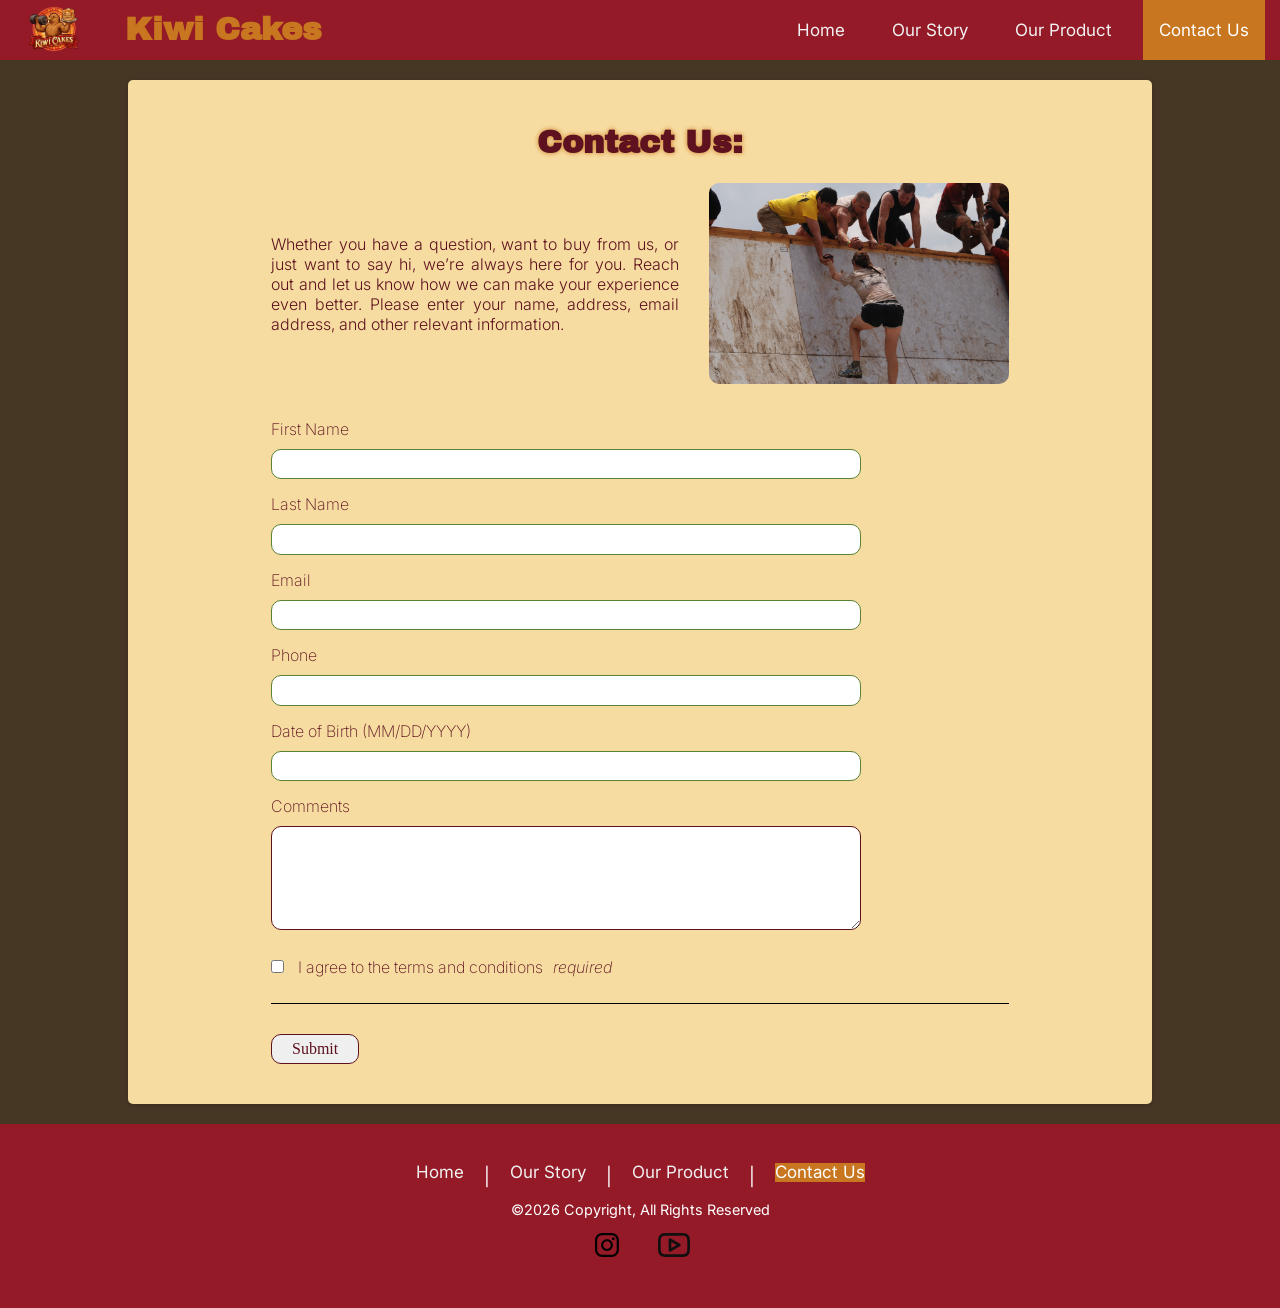
==== contact.html @ b353556b "decreasing space between h1 and logo in mobile phone view, and starting to decrease hover padding to" ====
<!DOCTYPE html> <!-- Declares the document type and verison of HTML (HTML5) -->
<html lang="en">
<head>
    <meta charset="UTF-8">
    <meta name="viewport" content="width=device-width, initial-scale=1">
	<meta name="description" content="High-protein, affordable snack cakes for gymgoers in New Zealand. KIWI CAKES fuels strength, recovery, and performance naturally.">
    <link rel="stylesheet" href="https://cdnjs.cloudflare.com/ajax/libs/font-awesome/4.7.0/css/font-awesome.min.css">
	<link rel="stylesheet" href="style.css">
    <link rel="stylesheet" href="normalize.css">
    <script src="responsive_nav.js"></script>
	<script src="form_handler.js"></script>
    <title>Kiwi Cakes | High-Protein Snacks NZ</title>
</head>
<div class="topnav" id="myTopnav">
    <a href="index.html"><img src="images/new_kiwicake_logo.png" alt="Kiwi Cake Home"></a>
    <h1 class="nav_bar_title">Kiwi Cakes</h1>
    <div class="nav-links">
        <a href="index.html">Home</a>
        <a href="our_story.html">Our Story</a>
        <a href="product_page.html">Our Product</a>
        <a href="contact.html" class="active">Contact Us</a>
    </div>
    <a class="icon" href="javascript:void(0);" onclick="myFunction()">
        <i class="fa fa-bars"></i>
    </a>
</div>
<body>
    <div class="main_content">
        <div class="contact_container">
            <form onsubmit="submitContactForm(event)">
                <h1>Contact Us:</h1>
                    <div class="contact_intro">
                        <div class="contact_text">
                            <p>Whether you have a question, want to buy from us, or just want to say hi, we’re always here for you. Reach out and let us know how we can make your experience even better. Please enter your name, address, email address, and other relevant information.</p>
                        </div>
                    <div class="contact_image">
                        <img src="images/helping_others.jpg" alt="contact image">
                    </div>
                </div>
                <!-- Wraps all input fields and enable data submission -->
                <div>
                    <label for="firstname">First Name</label><input id="firstname" name="firstname" required="" type="text" autocomplete="given-name"> <!-- Required tag prevents empty submissions -->
                </div>
                <div>
                    <label for="lastname">Last Name</label> <input id="lastname" name="lastname" required="" type="text" autocomplete="family-name"> <!-- Required tag prevents empty submissions -->
                </div>
                <div>
                    <label for="email">Email</label> <input id="email" name="email" required="" type="email" autocomplete="email"> <!-- Required tag prevents empty submissions -->
                </div>
                <div>
                    <label for="phone">Phone</label> <input id="phone" name="phone" required type="tel" autocomplete="tel" pattern="[0-9+\-\s()]{7,15}" title="Please enter a valid phone number"> <!-- Required tag prevents empty submissions -->
                </div>
                <div>
                    <label for="dob">Date of Birth (MM/DD/YYYY)</label> <input id="dob" name="dob" required="" type="text" autocomplete="bday"> <!-- Required tag prevents empty submissions -->
                </div>
                <div>
                    <label for="message">Comments</label> 
                    <textarea id="message" name="message" rows="5"></textarea> <!-- Rows controls height -->
                </div>
                <div>
                    <input id="agree" name="agree" required="" type="checkbox"> <!-- Required tag prevents empty submissions -->
                    <label for="agree">I agree to the terms and conditions</label>
                </div>
                <div>
                    <input type="submit" value="Submit"> 
                </div>
            </form>
        </div>
    </div>
</body>
<footer>
    <a href="index.html">Home</a> |
    <a href="our_story.html">Our Story</a> |
    <a href="product_page.html">Our Product</a> |
    <a href="contact.html" class="active">Contact Us</a>
    <small>©2026 Copyright, All Rights Reserved</small>
    <a href="https://www.instagram.com/kiwi.cakes.obhs/" target="_blank">
        <img src="/images/instagram_logo.svg" alt="instragram logo">
    </a>
    <a href="https://www.youtube.com/channel/UCoPKYkIYiv6hY9eaYTZz3-Q" target="_blank">
        <img src="/images/youtube_logo.svg" alt="youtube logo">
    </a>
</footer>
</html>
---- style.css ----
@import url('https://fonts.googleapis.com/css2?family=Archivo+Black&family=Inter:ital,opsz,wght@0,14..32,100..900;1,14..32,100..900&display=swap');
iframe{
  display: block;
  margin: 20px auto;
}
.contact_intro {
  display: flex;
  justify-content: space-between;
  align-items: center;
  gap: 30px;
  margin-bottom: 20px;
}
.contact_text {
  flex: 1; /* Allows this element to grow and take up remaining space */
}
.contact_image {
  flex: 0 0 300px;
  display: flex;
  justify-content: flex-end;
}
.contact_image img {
  width: 100%;
  max-width: 300px;
  height: auto;
  border-radius: 10px;
}
.pop_up_image { /*Modal for Gallery*/
	position: fixed; /*The styling for the image container that pops up when clicked*/
	top: 0; /*Makes the image stay in the same place even when scrolling*/
	left: 0; /*Positions the container at the center, using the top left cornor*/
	background: rgba(0, 0, 0, 0.9); /*Makes the rest of the page dark*/
	height: 100%; /*Makes the container take up the whole height and width*/
	width: 100%;
	z-index: 100; /*Puts it in front of the other elemts*/
	display: none; /*Doesn't show until the image is clicked on*/
}
.pop_up_image span { /*Used to creat the close button X*/
	position: absolute; /*Makes it possible to position using top and right*/
	top: 0; /*Puts it near the top right corner, 10px from the right*/
	right: 10px;
	font-size: 40px;
	font-weight: bolder; /*Makes it bold for easier visibility*/
	color: #FFFFFF;
	cursor: pointer; /*Makes the cursor a pointer to tell the user it can be clicked on*/
	z-index: 100; /*Puts it in front of the rest of the page*/
}
.pop_up_image img {
	position: absolute; /*Makes it so the image can be controlled using top and left*/
	top: 50%; /*Puts it top left corner at the center*/
	left: 50%;
	transform: translate(-50%, -50%); /*moves it so the middle point is at the center*/
	border: 5px solid #fff;
	border-radius: 5px;
	width: 750px;
	object-fit: cover; /*Makes the aspect ratio stay the same in all device sizes*/
}
.card img{
  width: 50%;
  height: auto;
}
.card img:hover{ /*this will change the opacity of my card images*/
  opacity: 50%;
}
* {
  box-sizing: border-box;
}
.column { /* Float four columns side by side */
  float: left;
  width: 25%;
  padding: 0 10px;
}
.row {margin: 0 -5px;} /* Remove extra left and right margins, due to padding in columns */
.row:after { /* Clear floats after the columns */
  content: "";
  display: table;
  clear: both;
}
.card { /* Style the counter cards */
  box-shadow: 0 4px 8px 0 rgba(0, 0, 0, 0.2); /* this adds the "card" effect */
  padding: 16px;
  text-align: center;
  background-color: #f1f1f1;
}
a{
  text-decoration: none;
  position: relative;
  overflow: hidden;
  z-index: 1;
}
a::before{
  content: "";
  position: absolute;
  width: 100%;
  height: 100%;
  border-radius: 10px;
  background-color: rgba(166,166,166,0.6);
  top: 0;
  left: 0;
  z-index: -1;
  opacity: 0;
  transform: scale(0);
  transition: opacity 1.4s, transform 1.4s;
}
a:hover::before {
  opacity: 1;
  transform: scale(1);
  animation: pulseAnimation59 1s infinite;
}

@keyframes pulseAnimation59 {
  0% {
    transform: scale(1);
    opacity: 1;
  }
  50% {
    transform: scale(1.1);
    opacity: 0.6;
  }
  100% {
    transform: scale(1);
    opacity: 1;
  }
}
input,textarea{
  border-radius: 10px;
}
form input, form textarea {
	padding: 5px 12px;
	outline: none;
	width: 80%;
}
form input[type="submit"] {
	padding: 5px 20px;
	margin: 20px 0;
}
form input, form textarea, form input[type="submit"]{
	border: 1px solid;
}
form div, form input[type="checkbox"] { /*Styling the checkbox*/
	position: relative;
}
form input[type="submit"], form input[type="checkbox"]{
	width: auto;
}
form input[type="checkbox"]+label { /*Select all label elements that are placed immediately after an input checkbox within a form.*/
	display: inline;
	font-style: normal;
}
input:required { /*Create a rule that targets the input fields that have a required attribute.*/
	border: 1px solid #598234;
}
.input:required+label { /*Targets the label element that appears straight after an input field that has a required attribute in the HTML.*/
	color: #598234;
}
input:required+label::after { /*Create a pseudo element (*) after each of the required label*/
	content: 'required';
	font-style: italic;
	font: .8em
}
form input[type="checkbox"]+label, input:required+label::after{
	padding-left: 10px;
}
form>div:last-of-type { /*This means all "div" elements are selected where the parent element is "form."*/
	margin-top: 20px;
	border-top: 1px solid;
	padding-top: 10px;
}
form div {
	margin: 0 0 15px 0;
}
form {
	width: 75%;
	margin: 25px auto 0 auto;
}
form input[type="submit"]{
  cursor: pointer;
}
input[type="checkbox"] {
  margin-top: 15px;   /* space above checkbox */
  margin-bottom: 10px;
}
input[type="checkbox"], input[type="checkbox"] + label {
  display: inline;
}
label, input, textarea {
  display: block;
  margin-bottom: 10px;
  margin-top: 10px;
  font: 200 16px Inter;
  color: #5E121F;
}
.nav-links{
  float: right;
}
small{
    display: block;
    margin-top: 15px;
}
footer{
  min-height: 100px;
  background-color: #941a27;
  font-size: 18px;
  padding: 3%;
  color: white;
  font-family: "Inter", sans-serif; /* This is imported from Google Fonts */
  text-align: center;
}
footer img {
  width: 32px;
  height: 32px;
  margin-top: 10px;
}
footer .left_anchor{ /* Furthest left anchor has 10% margin left to line up with main content */
  margin-left: 8%;
}
footer .right{ /* Furthest right anchor has 10% margin left to line up */
  margin-right: 8%;
}
footer a{
  color: #f2f2f2;
  display: inline-block;
  text-decoration: none;
  text-align: center;
  text-decoration: none;
  font-size: 17px;
  font-family: "Inter", sans-serif;
  margin: 0 15px; /* adds space left & right of each link */
}
footer p{
  font-size: 18px;
  margin-left: 8%;
}
footer a:hover {
  background-color: #ddd;
  color: black;
}
footer a.active {
  background-color: #C87620;
  color: white;
}
footer a.active:hover{
  background-color: #ddd;
  color: black;
}
.topnav {
  position: relative;
  overflow: hidden;
  background-color: #941a27;
}
.topnav h1{
  margin: 0;
  line-height: 60px;
  font-size: 32px;
  display: inline-block;
  color: #C87620;
  margin-left: -10px;
  transition: all 0.3s ease;
}
.topnav a {
  float: left;
  display: block;
  height: 60px;
  line-height: 60px;
  color: #f2f2f2;
  text-align: center;
  padding: 0 16px;
  text-decoration: none;
  font-size: 17px;
  font-family: "Inter", sans-serif;
  margin-right: 15px;
}
.topnav a:hover {
  background-color: #ddd;
  color: black;
}
.topnav a.active {
  background-color: #C87620;
  color: white;
}
.topnav a.active:hover{
  background-color: #ddd;
  color: black;
}
.topnav .icon {
  display: none;
}
body{
  margin: 0;
  background-color: #453724;
}
.topnav img{/*styling for the logo on the left of navbar*/
    float: left;
    height: 60px;
    width: auto;
    padding: 1px 0px;
    margin-left: 10%;
    margin-right: 30px;
}
.main_content{
    width: 80%;
    text-align: justify;
    box-sizing: border-box;
    overflow: hidden;
    margin: 20px auto;
    padding: 20px;
    background-color: #F7DCA1;
    box-shadow: rgba(0, 0, 0, 0.16) 0px 1px 4px;
    border-radius: 5px;
    transition: all 0.3s ease;
}
.nav_bar_title{
  margin-top: 30px;
  text-shadow: none;
  float: left;
}
h1{
    font-family: Archivo Black;
    color: #5E121F;
    text-shadow: 0 0 5px #C87620;
    text-align: center;
    margin-bottom: 40px;
    margin-top: 40px;
}
p,li{
    font: 300 16px Inter;
    color: #5E121F;
}
.parallax {
  background-image: url("images/lifting_weight.jpg"); /* The image used */
  min-height: 500px; /* Set a specific height */
  background-attachment: fixed; /* Create the parallax scrolling effect */
  background-position: center;
  background-repeat: no-repeat;
  background-size: cover;
  transition: all 0.3s ease;
}
.parallax:hover{
  box-shadow: 0 8px 12px 0 rgba(0, 0, 0, 0.2); /*responsive hover effect when hovering over the image*/
}
@media screen and (max-width:900px){
  .topnav > a:first-child:hover {
    width: 25%;
  }
  .topnav.responsive h1:first-of-type{
    margin-bottom: -60px;
  }
  .topnav.responsive .nav_bar_title{
    margin-left: 30px;
  }
  .contact_intro {
    margin-top: 25px;
    flex-direction: column; /* stack items */
    margin-bottom: -15px;
  }
  .contact_image {
    order: -1; /* moves image ABOVE text */
    width: 100%;
    justify-content: center;
    margin-bottom: -15px;
  }
  .contact_image img {
    width: 100%;
    max-width: 100%;
    height: auto;
  }
  .pop_up_image img{
    width: 80%;
  }
  .card img{
    width: 100%;
  }
  .column {
    width: 100%;
    display: block;
    margin-bottom: 20px;
  }
  .nav-links{
    display: none;
  }
  .topnav{
    position: relative;
  }
  .topnav.responsive .nav-links {
    display: block;
    width: 100%;
    margin-top: 70px; /* 👈 pushes menu BELOW navbar */
  }
  .topnav.responsive .nav-links a, .topnav.responsive .nav-links{
    display: block;
  }
  .topnav a:not(:first-child) {display: none;} /* When the screen is less than 768 pixels wide, hide all links, except for the first one ("Home"). Show the link that contains should open and close the topnav (.icon) */
  .topnav a.icon {
    display: block;
    position: absolute;
    top: -10px;
    right: 0px;
    float: none;
    margin-right: 0;
    padding: 12px 14px;
  }
  .topnav.responsive {position: relative;} /* The "responsive" class is added to the topnav with JavaScript when the user clicks on the icon. This class makes the topnav look good on small screens (display the links vertically instead of horizontally) */
  .topnav.responsive a.icon {
    position: absolute;
    right: 0px;
    top: -10px;
  }
  .topnav.responsive a {
    float: none;
    display: block;
    text-align: left;
  }
  .topnav img{
    margin-left: 2%;
  }
  .main_content{
      width: 95%;
      transition: all 0.3s ease;
  }
}
@media screen and (max-width: 400px){
  .topnav h1{
    font-size: 20px;
    line-height: 50px;
    margin-left: -40px;
    margin-top: 2.5px;
    transition: all 0.3s ease;
  }
}
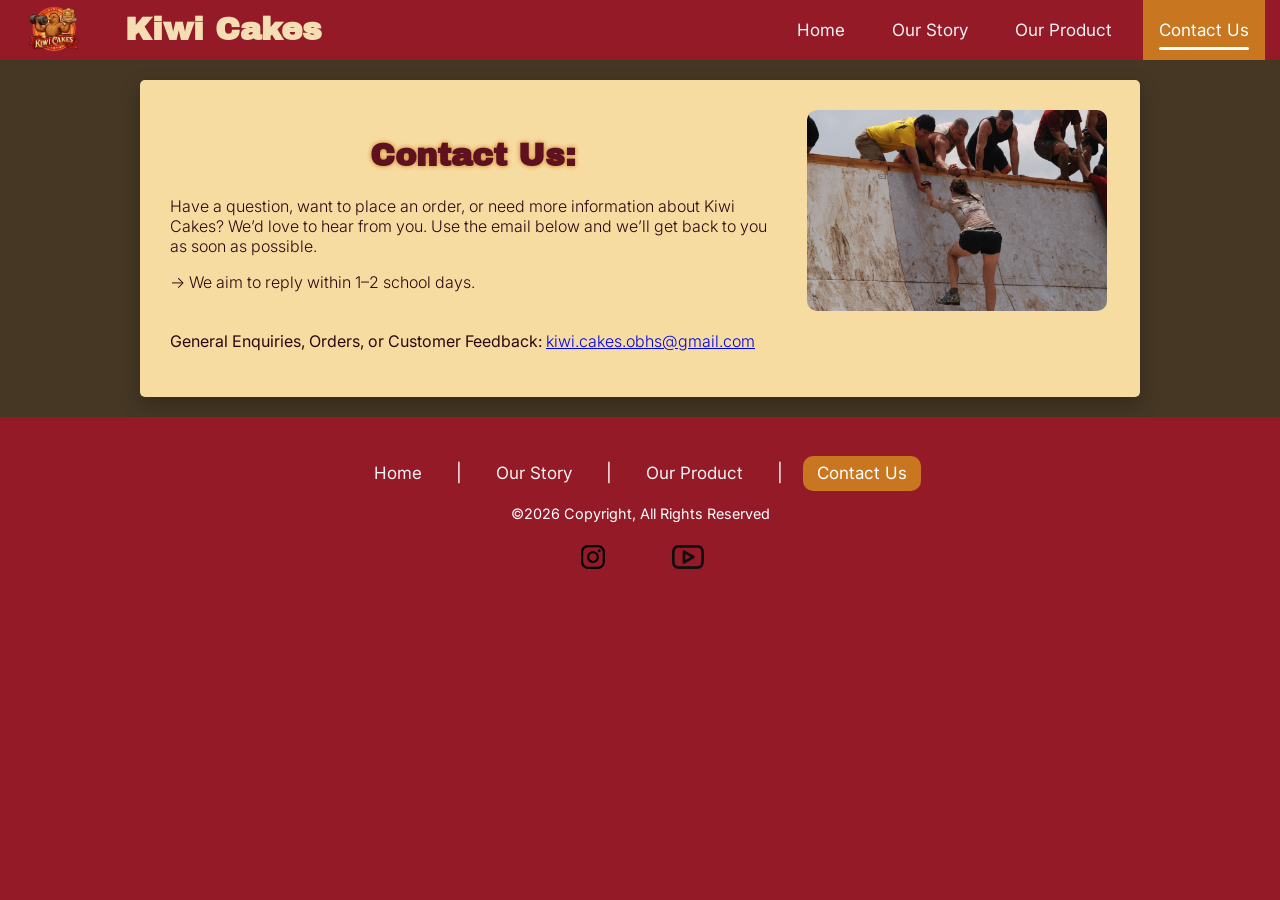
==== commit 65577daf: "addressing user feedback in implementing emails" ====
--- a/contact.html
+++ b/contact.html
@@ -27,44 +27,19 @@
 <body>
     <div class="main_content">
         <div class="contact_container">
-            <form onsubmit="submitContactForm(event)">
-                <h1>Contact Us:</h1>
-                    <div class="contact_intro">
-                        <div class="contact_text">
-                            <p>Whether you have a question, want to buy from us, or just want to say hi, we’re always here for you. Reach out and let us know how we can make your experience even better. Please enter your name, address, email address, and other relevant information.</p>
-                        </div>
-                    <div class="contact_image">
-                        <img src="images/helping_others.jpg" alt="contact image">
+                <div class="contact_intro">
+                    <div class="contact_text">
+                        <h1>Contact Us:</h1>
+                        <p>Have a question, want to place an order, or need more information about Kiwi Cakes? We’d love to hear from you. Use the email below and we’ll get back to you as soon as possible.</p>
+                        <p class="response_time">-> We aim to reply within 1–2 school days.</p>
                     </div>
+                <div class="contact_image">
+                    <img src="images/helping_others.jpg" alt="contact image">
                 </div>
-                <!-- Wraps all input fields and enable data submission -->
-                <div>
-                    <label for="firstname">First Name</label><input id="firstname" name="firstname" required="" type="text" autocomplete="given-name"> <!-- Required tag prevents empty submissions -->
-                </div>
-                <div>
-                    <label for="lastname">Last Name</label> <input id="lastname" name="lastname" required="" type="text" autocomplete="family-name"> <!-- Required tag prevents empty submissions -->
-                </div>
-                <div>
-                    <label for="email">Email</label> <input id="email" name="email" required="" type="email" autocomplete="email"> <!-- Required tag prevents empty submissions -->
-                </div>
-                <div>
-                    <label for="phone">Phone</label> <input id="phone" name="phone" required type="tel" autocomplete="tel" pattern="[0-9+\-\s()]{7,15}" title="Please enter a valid phone number"> <!-- Required tag prevents empty submissions -->
-                </div>
-                <div>
-                    <label for="dob">Date of Birth (MM/DD/YYYY)</label> <input id="dob" name="dob" required="" type="text" autocomplete="bday"> <!-- Required tag prevents empty submissions -->
-                </div>
-                <div>
-                    <label for="message">Comments</label> 
-                    <textarea id="message" name="message" rows="5"></textarea> <!-- Rows controls height -->
-                </div>
-                <div>
-                    <input id="agree" name="agree" required="" type="checkbox"> <!-- Required tag prevents empty submissions -->
-                    <label for="agree">I agree to the terms and conditions</label>
-                </div>
-                <div>
-                    <input type="submit" value="Submit"> 
-                </div>
-            </form>
+            </div>
+            <p><strong>General Enquiries, Orders, or Customer Feedback:</strong> 
+                <a href="mailto:kiwi.cakes.obhs@gmail.com">kiwi.cakes.obhs@gmail.com</a>
+            </p>
         </div>
     </div>
 </body>
--- a/style.css
+++ b/style.css
@@ -1,28 +1,39 @@
-@import url('https://fonts.googleapis.com/css2?family=Archivo+Black&family=Inter:ital,opsz,wght@0,14..32,100..900;1,14..32,100..900&display=swap');
+@import url('https://fonts.googleapis.com/css2?family=Archivo+Black&family=Inter:ital,opsz,wght@0,14..32,100..900;1,14..32,100..900&family=New+Rocker&display=swap');
+.float_right{
+  float: right;
+  margin: 0 20px 0 0px; /* spacing from text */
+  width: 270px; /* control size */
+}
+.float_right:hover{
+  box-shadow: 0 8px 12px 0 rgba(0, 0, 0, 0.2); /*responsive hover effect when hovering over the image*/
+}
 iframe{
   display: block;
   margin: 20px auto;
+  border-radius: 5px;
 }
 .contact_intro {
   display: flex;
-  justify-content: space-between;
   align-items: center;
   gap: 30px;
-  margin-bottom: 20px;
+}
+.contact_intro h1 {
+  flex: 1;
 }
 .contact_text {
-  flex: 1; /* Allows this element to grow and take up remaining space */
+  flex: 2;
 }
 .contact_image {
-  flex: 0 0 300px;
-  display: flex;
-  justify-content: flex-end;
-}
-.contact_image img {
+  flex: 1;
+}
+.contact_image img { /* Keeps image responsive while maintaining aspect ratio */
   width: 100%;
   max-width: 300px;
   height: auto;
   border-radius: 10px;
+}
+.contact_image img:hover{
+  box-shadow: 0 8px 12px 0 rgba(0, 0, 0, 0.2); /*responsive hover effect when hovering over the image*/
 }
 .pop_up_image { /*Modal for Gallery*/
 	position: fixed; /*The styling for the image container that pops up when clicked*/
@@ -52,7 +63,7 @@
 	border: 5px solid #fff;
 	border-radius: 5px;
 	width: 750px;
-	object-fit: cover; /*Makes the aspect ratio stay the same in all device sizes*/
+	object-fit: cover; /* Ensures images fill container without distortion (important for different screen sizes) */
 }
 .card img{
   width: 50%;
@@ -62,7 +73,7 @@
   opacity: 50%;
 }
 * {
-  box-sizing: border-box;
+  box-sizing: border-box; /* Ensures padding and borders are included in total width/height, prevents layout breaking on smaller screens */
 }
 .column { /* Float four columns side by side */
   float: left;
@@ -81,46 +92,6 @@
   text-align: center;
   background-color: #f1f1f1;
 }
-a{
-  text-decoration: none;
-  position: relative;
-  overflow: hidden;
-  z-index: 1;
-}
-a::before{
-  content: "";
-  position: absolute;
-  width: 100%;
-  height: 100%;
-  border-radius: 10px;
-  background-color: rgba(166,166,166,0.6);
-  top: 0;
-  left: 0;
-  z-index: -1;
-  opacity: 0;
-  transform: scale(0);
-  transition: opacity 1.4s, transform 1.4s;
-}
-a:hover::before {
-  opacity: 1;
-  transform: scale(1);
-  animation: pulseAnimation59 1s infinite;
-}
-
-@keyframes pulseAnimation59 {
-  0% {
-    transform: scale(1);
-    opacity: 1;
-  }
-  50% {
-    transform: scale(1.1);
-    opacity: 0.6;
-  }
-  100% {
-    transform: scale(1);
-    opacity: 1;
-  }
-}
 input,textarea{
   border-radius: 10px;
 }
@@ -147,7 +118,7 @@
 	font-style: normal;
 }
 input:required { /*Create a rule that targets the input fields that have a required attribute.*/
-	border: 1px solid #598234;
+	border: 1px solid #598234; /* Visually highlights required fields for better usability */
 }
 .input:required+label { /*Targets the label element that appears straight after an input field that has a required attribute in the HTML.*/
 	color: #598234;
@@ -197,13 +168,15 @@
     margin-top: 15px;
 }
 footer{
-  min-height: 100px;
   background-color: #941a27;
   font-size: 18px;
   padding: 3%;
   color: white;
   font-family: "Inter", sans-serif; /* This is imported from Google Fonts */
   text-align: center;
+  margin-top: auto;
+  margin-top: 0; /* Remove the auto margin */
+  flex-grow: 1; /* Tells the footer to stretch to the bottom of the screen */
 }
 footer img {
   width: 32px;
@@ -223,38 +196,63 @@
   text-align: center;
   text-decoration: none;
   font-size: 17px;
-  font-family: "Inter", sans-serif;
   margin: 0 15px; /* adds space left & right of each link */
+  padding: 8px 14px;
+  border-radius: 10px;
+  transition: background-color 0.3s ease, color 0.3s ease, transform 0.25s ease, box-shadow 0.25s ease;
 }
 footer p{
   font-size: 18px;
   margin-left: 8%;
 }
 footer a:hover {
-  background-color: #ddd;
-  color: black;
+  background-color: rgba(255,255,255,0.12);
+  color: #F7DCA1;
+  transform: translateY(-2px);
+  box-shadow: 0 4px 10px rgba(0,0,0,0.2);
 }
 footer a.active {
   background-color: #C87620;
   color: white;
 }
 footer a.active:hover{
-  background-color: #ddd;
-  color: black;
+  background-color: #d88935;
+  color: white;
 }
 .topnav {
   position: relative;
-  overflow: hidden;
+  overflow: hidden; /* Prevents child elements from spilling outside navbar */
   background-color: #941a27;
+  transition: box-shadow 0.35s ease, background-color 0.35s ease;
+}
+.topnav:hover{
+  box-shadow: 0 6px 18px rgba(0, 0, 0, 0.25);
 }
 .topnav h1{
   margin: 0;
   line-height: 60px;
   font-size: 32px;
   display: inline-block;
-  color: #C87620;
+  color: wheat;
   margin-left: -10px;
-  transition: all 0.3s ease;
+  transition: transform 0.3s ease, text-shadow 0.3s ease, color 0.3s ease;
+}
+.topnav:hover h1{
+  transform: translateY(-1px);
+  text-shadow: 0 0 10px rgba(200, 118, 32, 0.5);
+}
+.topnav img{/*styling for the logo on the left of navbar*/
+    float: left;
+    height: 60px;
+    width: auto;
+    padding: 1px 0px;
+    margin-left: 10%;
+    margin-right: 30px;
+    transition: transform 0.3s ease, filter 0.3s ease;
+}
+.topnav img:hover{
+  transform: scale(1.05);
+  filter: brightness(1.08);
 }
 .topnav a {
   float: left;
@@ -266,47 +264,97 @@
   padding: 0 16px;
   text-decoration: none;
   font-size: 17px;
-  font-family: "Inter", sans-serif;
   margin-right: 15px;
+  font-family: "Inter", sans-serif; /* This is imported from Google Fonts */
+  position: relative;
+  overflow: hidden;
+  transition: color 0.3s ease, transform 0.25s ease, background-color 0.3s ease;
+}
+.topnav a::after {
+  content: "";
+  position: absolute;
+  left: 16px;
+  right: 16px;
+  bottom: 10px;
+  height: 3px;
+  background-color: #F7DCA1;
+  transform: scaleX(0); /* Hidden underline effect that animates on hover */
+  transform-origin: center;
+  transition: transform 0.3s ease;
+  border-radius: 999px;
 }
 .topnav a:hover {
-  background-color: #ddd;
-  color: black;
+  color: #F7DCA1;
+  background-color: rgba(255, 255, 255, 0.08);
+  transform: translateY(-2px);
+}
+.topnav a:hover::after {
+  transform: scaleX(1); /* Smooth hover animation improves user experience and visual feedback */
 }
 .topnav a.active {
   background-color: #C87620;
   color: white;
 }
+.topnav a.active::after {
+  background-color: white;
+  transform: scaleX(1);
+}
 .topnav a.active:hover{
-  background-color: #ddd;
-  color: black;
+  background-color: #d88935;
+  color: white;
 }
 .topnav .icon {
+  display: none; /* Hidden by default, only shown in mobile view via media query */
+}
+.topnav a.icon {
+  border-radius: 10px;
+  transition: transform 0.25s ease, background-color 0.3s ease, box-shadow 0.3s ease;
+}
+.topnav a.icon:hover {
+  background-color: rgba(255, 255, 255, 0.12);
+  transform: scale(1.08);
+  box-shadow: 0 0 0 4px rgba(255,255,255,0.08);
+  animation: pulseHamburger 1.2s infinite;
+}
+.topnav a.icon::after {
   display: none;
 }
+@keyframes pulseHamburger {
+  0% {
+    transform: scale(1);
+  }
+  50% {
+    transform: scale(1.1);
+  }
+  100% {
+    transform: scale(1);
+  }
+}
+html, body {
+  margin: 0;
+  padding: 0;
+}
 body{
-  margin: 0;
   background-color: #453724;
-}
-.topnav img{/*styling for the logo on the left of navbar*/
-    float: left;
-    height: 60px;
-    width: auto;
-    padding: 1px 0px;
-    margin-left: 10%;
-    margin-right: 30px;
+  display: flex;
+  flex-direction: column;
+  min-height: 100vh;
 }
 .main_content{
     width: 80%;
-    text-align: justify;
+    max-width: 1000px;
+    text-align: left;
     box-sizing: border-box;
     overflow: hidden;
     margin: 20px auto;
-    padding: 20px;
+    padding: 30px;
     background-color: #F7DCA1;
-    box-shadow: rgba(0, 0, 0, 0.16) 0px 1px 4px;
+    box-shadow: 0 8px 20px rgba(0, 0, 0, 0.25);
     border-radius: 5px;
     transition: all 0.3s ease;
+}
+.main_content:hover{
+  transform: translateY(-3px);
 }
 .nav_bar_title{
   margin-top: 30px;
@@ -323,10 +371,10 @@
 }
 p,li{
     font: 300 16px Inter;
-    color: #5E121F;
+    color: #2b0910;
 }
 .parallax {
-  background-image: url("images/lifting_weight.jpg"); /* The image used */
+  background-image: url("images/muscle_man.jpg"); /* The image used */
   min-height: 500px; /* Set a specific height */
   background-attachment: fixed; /* Create the parallax scrolling effect */
   background-position: center;
@@ -338,30 +386,51 @@
   box-shadow: 0 8px 12px 0 rgba(0, 0, 0, 0.2); /*responsive hover effect when hovering over the image*/
 }
 @media screen and (max-width:900px){
-  .topnav > a:first-child:hover {
-    width: 25%;
+  .topnav h1{
+    margin-left: 15px;
+    transition: all 0.3s ease;
+  }
+  .topnav > a:first-child {
+    display: inline-flex;
+    align-items: center;
+    height: auto;
+    line-height: normal;
+    padding: 0;
+    margin: 0;
+    width: fit-content;
   }
   .topnav.responsive h1:first-of-type{
     margin-bottom: -60px;
   }
   .topnav.responsive .nav_bar_title{
-    margin-left: 30px;
+    margin-left: 15px;
   }
   .contact_intro {
-    margin-top: 25px;
-    flex-direction: column; /* stack items */
-    margin-bottom: -15px;
+    display: flex;
+    flex-direction: column;
+    text-align: center;
+  }
+  .contact_text {
+    display: contents;
+  }
+  .contact_text h1 {
+    order: 1; /* heading first */
   }
   .contact_image {
-    order: -1; /* moves image ABOVE text */
+    order: 2; /* image second */
     width: 100%;
-    justify-content: center;
-    margin-bottom: -15px;
   }
   .contact_image img {
     width: 100%;
     max-width: 100%;
     height: auto;
+    transition: all 0.3s ease;
+  }
+  .contact_image img:hover{
+    box-shadow: 0 8px 12px 0 rgba(0, 0, 0, 0.2); /*responsive hover effect when hovering over the image*/
+  }
+  .contact_text p {
+    order: 3; /* paragraph last */
   }
   .pop_up_image img{
     width: 80%;
@@ -381,14 +450,14 @@
     position: relative;
   }
   .topnav.responsive .nav-links {
-    display: block;
+    display: block; /* JavaScript toggles this class to show/hide menu on small screens */
     width: 100%;
-    margin-top: 70px; /* 👈 pushes menu BELOW navbar */
+    margin-top: 70px; /* pushes menu BELOW navbar */
   }
   .topnav.responsive .nav-links a, .topnav.responsive .nav-links{
     display: block;
   }
-  .topnav a:not(:first-child) {display: none;} /* When the screen is less than 768 pixels wide, hide all links, except for the first one ("Home"). Show the link that contains should open and close the topnav (.icon) */
+  .topnav a:not(:first-child) {display: none;} /* Hides navigation links on small screens to reduce clutter */
   .topnav a.icon {
     display: block;
     position: absolute;
@@ -409,20 +478,24 @@
     display: block;
     text-align: left;
   }
-  .topnav img{
-    margin-left: 2%;
-  }
   .main_content{
       width: 95%;
       transition: all 0.3s ease;
+  }
+}
+@media screen and (max-width: 650px){
+  .float_right{
+    float: none; /* remove floating */     
+    width: 100%; /* full width */
+    margin: 10px 0 10px 0; /* spacing below image */
   }
 }
 @media screen and (max-width: 400px){
   .topnav h1{
     font-size: 20px;
     line-height: 50px;
-    margin-left: -40px;
-    margin-top: 2.5px;
+    margin-left: -10px;
+    margin-top: 3px;
     transition: all 0.3s ease;
   }
 } 
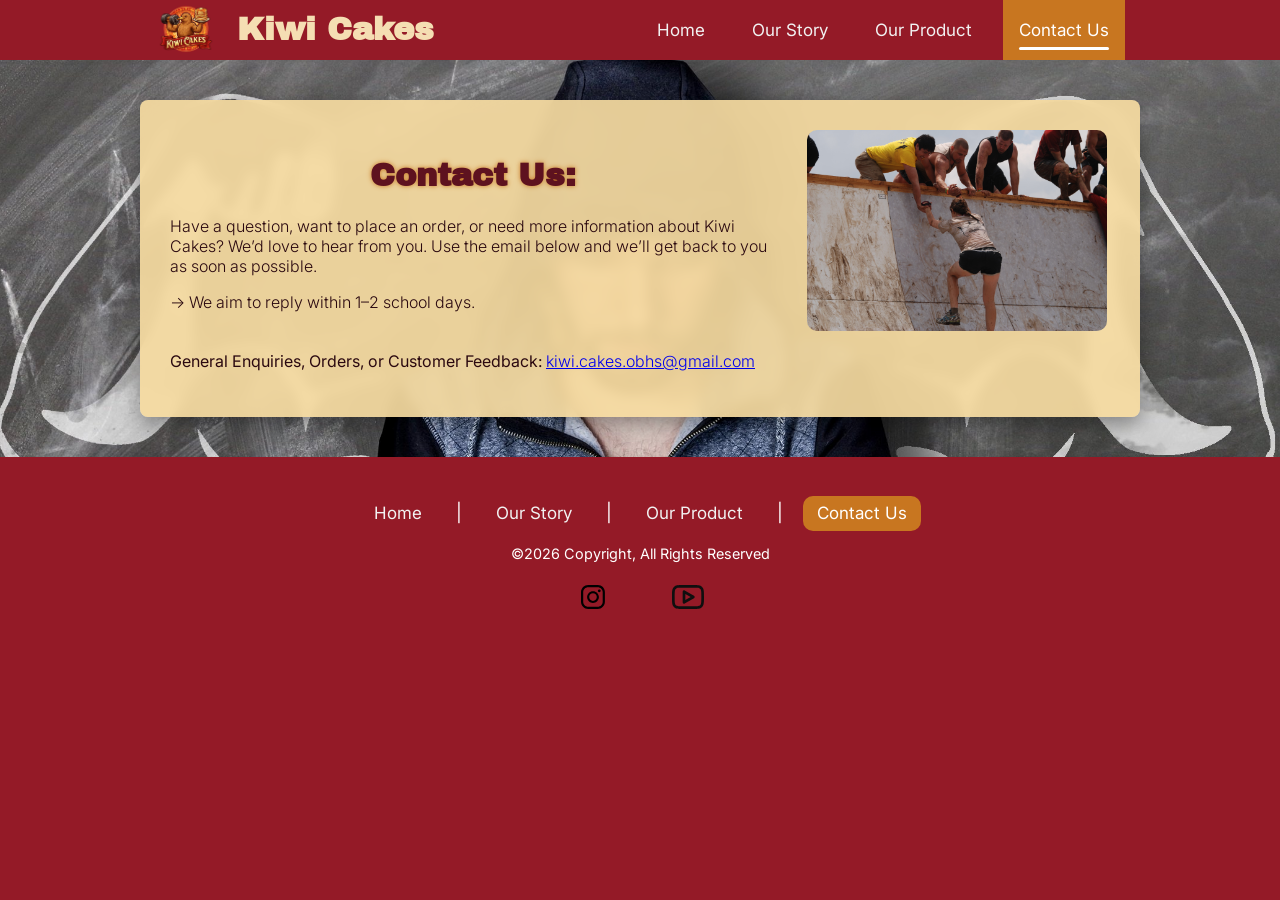
==== commit 09f09757: "validated my code and fixed minor errors" ====
--- a/contact.html
+++ b/contact.html
@@ -1,59 +1,60 @@
-<!DOCTYPE html> <!-- Declares the document type and verison of HTML (HTML5) -->
+<!DOCTYPE html>
+<!-- Declares the document type and verison of HTML (HTML5) -->
 <html lang="en">
+<!-- Sets language for accessibility and search engine optimsation (SEO) -->
 <head>
-    <meta charset="UTF-8">
-    <meta name="viewport" content="width=device-width, initial-scale=1">
-	<meta name="description" content="High-protein, affordable snack cakes for gymgoers in New Zealand. KIWI CAKES fuels strength, recovery, and performance naturally.">
-    <link rel="stylesheet" href="https://cdnjs.cloudflare.com/ajax/libs/font-awesome/4.7.0/css/font-awesome.min.css">
-	<link rel="stylesheet" href="style.css">
-    <link rel="stylesheet" href="normalize.css">
-    <script src="responsive_nav.js"></script>
-	<script src="form_handler.js"></script>
-    <title>Kiwi Cakes | High-Protein Snacks NZ</title>
+	<meta charset="UTF-8"><!-- Ensures proper character encoding -->
+	<meta content="width=device-width, initial-scale=1" name="viewport"><!-- Makes site responsive on all devices -->
+	<meta content="Get in touch with Kiwi Cakes for orders, questions, or feedback. We aim to respond within 1–2 school days." name="description"><!-- Helps SEO and search engine previews -->
+	<link href="https://cdnjs.cloudflare.com/ajax/libs/font-awesome/4.7.0/css/font-awesome.min.css" rel="stylesheet"><!-- Icons (hamburger menu etc.) -->
+	<link href="style.css" rel="stylesheet"><!-- Main custom styling -->
+	<link href="normalize.css" rel="stylesheet"><!-- Resets browser default styles for consistency -->
+
+	<script src="responsive_nav.js">
+	</script><!-- JavaScript for responsive navigation -->
+	<title>Contact Kiwi Cakes NZ | Orders & Enquiries</title><!-- Page title shown in browser tab -->
 </head>
-<div class="topnav" id="myTopnav">
-    <a href="index.html"><img src="images/new_kiwicake_logo.png" alt="Kiwi Cake Home"></a>
-    <h1 class="nav_bar_title">Kiwi Cakes</h1>
-    <div class="nav-links">
-        <a href="index.html">Home</a>
-        <a href="our_story.html">Our Story</a>
-        <a href="product_page.html">Our Product</a>
-        <a href="contact.html" class="active">Contact Us</a>
-    </div>
-    <a class="icon" href="javascript:void(0);" onclick="myFunction()">
-        <i class="fa fa-bars"></i>
-    </a>
-</div>
-<body>
-    <div class="main_content">
-        <div class="contact_container">
-                <div class="contact_intro">
-                    <div class="contact_text">
-                        <h1>Contact Us:</h1>
-                        <p>Have a question, want to place an order, or need more information about Kiwi Cakes? We’d love to hear from you. Use the email below and we’ll get back to you as soon as possible.</p>
-                        <p class="response_time">-> We aim to reply within 1–2 school days.</p>
-                    </div>
-                <div class="contact_image">
-                    <img src="images/helping_others.jpg" alt="contact image">
-                </div>
-            </div>
-            <p><strong>General Enquiries, Orders, or Customer Feedback:</strong> 
-                <a href="mailto:kiwi.cakes.obhs@gmail.com">kiwi.cakes.obhs@gmail.com</a>
-            </p>
-        </div>
-    </div>
+<body class="contact_page">
+	<!-- Contains all visible page content -->
+	<div class="topnav" id="myTopnav">
+		<!-- Navigation bar -->
+		<div class="nav_inner">
+			<a href="index.html"><img alt="Kiwi Cake Home" src="images/new_kiwicake_logo.png"></a> <!-- Logo links back to homepage -->
+			<h1 class="nav_bar_title">Kiwi Cakes</h1><!-- Website title in navbar -->
+			<div class="nav-links">
+				<!-- Groups navigation links so they can be styled and positioned together -->
+				<a href="index.html">Home</a> <!-- Link to homepage -->
+				 <a href="our_story.html">Our Story</a> <!-- Link to story page -->
+				 <a href="product_page.html">Our Product</a> <!-- Link to product page -->
+				 <a class="active" href="contact.html">Contact Us</a> <!-- active class highlights current page, improves user awareness of location -->
+			</div><a class="icon" href="javascript:void(0);" onclick="myFunction()"><!-- Hamburger menu icon (visible on smaller screens) -->
+			 <i class="fa fa-bars"></i></a>
+		</div>
+	</div>
+	<div class="main_content">
+		<!-- Main content wrapper used for spacing and readability -->
+		<div class="contact_container">
+			<!-- Container specifically for contact section layout -->
+			<div class="contact_intro">
+				<!-- Section that groups text and image together -->
+				<div class="contact_text">
+					<!-- Holds all text content so it can be styled separately from image -->
+					<h1>Contact Us:</h1><!-- Main heading for this page (important for SEO and structure) -->
+					<p>Have a question, want to place an order, or need more information about Kiwi Cakes? We’d love to hear from you. Use the email below and we’ll get back to you as soon as possible.</p>
+					<p class="response_time">-&gt; We aim to reply within 1–2 school days.</p>
+				</div>
+				<div class="contact_image"><!-- Separate container for image to control layout and alignment -->
+				<img alt="contact image" src="images/helping_others.jpg"></div>
+			</div>
+			<p><strong>General Enquiries, Orders, or Customer Feedback:</strong> <a href="mailto:kiwi.cakes.obhs@gmail.com">kiwi.cakes.obhs@gmail.com</a> <!-- Mailto link opens the user’s email app, making it easier to contact directly --></p>
+		</div>
+	</div>
+	<footer>
+		<!-- Footer section, contains secondary navigation and branding -->
+		<a href="index.html">Home</a> | <a href="our_story.html">Our Story</a> | <a href="product_page.html">Our Product</a> | <a class="active" href="contact.html">Contact Us</a> <small>©2026 Copyright, All Rights Reserved</small> <!-- legal information -->
+		 <a href="https://www.instagram.com/kiwi.cakes.obhs/" target="_blank"><!-- social media link -->
+		 <img alt="instagram logo" src="/images/instagram_logo.svg"></a> <a href="https://www.youtube.com/channel/UCoPKYkIYiv6hY9eaYTZz3-Q" target="_blank"><!-- second social platform -->
+		 <img alt="youtube logo" src="/images/youtube_logo.svg"></a>
+	</footer>
 </body>
-<footer>
-    <a href="index.html">Home</a> |
-    <a href="our_story.html">Our Story</a> |
-    <a href="product_page.html">Our Product</a> |
-    <a href="contact.html" class="active">Contact Us</a>
-    <small>©2026 Copyright, All Rights Reserved</small>
-    <a href="https://www.instagram.com/kiwi.cakes.obhs/" target="_blank">
-        <img src="/images/instagram_logo.svg" alt="instragram logo">
-    </a>
-    <a href="https://www.youtube.com/channel/UCoPKYkIYiv6hY9eaYTZz3-Q" target="_blank">
-        <img src="/images/youtube_logo.svg" alt="youtube logo">
-    </a>
-</footer>
 </html>
--- a/style.css
+++ b/style.css
@@ -1,501 +1,617 @@
 @import url('https://fonts.googleapis.com/css2?family=Archivo+Black&family=Inter:ital,opsz,wght@0,14..32,100..900;1,14..32,100..900&family=New+Rocker&display=swap');
-.float_right{
-  float: right;
-  margin: 0 20px 0 0px; /* spacing from text */
-  width: 270px; /* control size */
-}
-.float_right:hover{
-  box-shadow: 0 8px 12px 0 rgba(0, 0, 0, 0.2); /*responsive hover effect when hovering over the image*/
-}
-iframe{
-  display: block;
-  margin: 20px auto;
-  border-radius: 5px;
+/* Imports custom fonts for typography consistency and branding */
+
+.float_right {
+	margin: 0 20px 0 0px;
+	/* spacing from text */
+	width: 270px;
+	/* control size */
+}
+.float_right:hover {
+	box-shadow: 0 8px 12px 0 rgba(0, 0, 0, 0.2);
+	/*responsive hover effect when hovering over the image*/
+}
+iframe {
+	display: block;
+	/* removes inline spacing issues */
+	margin: 20px auto;
+	/* centers iframe horizontally */
+	border-radius: 5px;
+	/* softens edges for modern UI look */
 }
 .contact_intro {
-  display: flex;
-  align-items: center;
-  gap: 30px;
-}
-.contact_intro h1 {
-  flex: 1;
+	display: flex;
+	/* enables flexible layout */
+	align-items: center;
+	/* vertically aligns items */
+	gap: 30px;
+	/* Creates consistent spacing between heading, text, and image for visual balance */
+}
+.contact_intro h1, .contact_image {
+	flex: 1;
+	/* allows heading to take proportional space, keeps image smaller so it supports content rather than dominating it */
 }
 .contact_text {
-  flex: 2;
-}
-.contact_image {
-  flex: 1;
-}
-.contact_image img { /* Keeps image responsive while maintaining aspect ratio */
-  width: 100%;
-  max-width: 300px;
-  height: auto;
-  border-radius: 10px;
-}
-.contact_image img:hover{
-  box-shadow: 0 8px 12px 0 rgba(0, 0, 0, 0.2); /*responsive hover effect when hovering over the image*/
-}
-.pop_up_image { /*Modal for Gallery*/
-	position: fixed; /*The styling for the image container that pops up when clicked*/
-	top: 0; /*Makes the image stay in the same place even when scrolling*/
-	left: 0; /*Positions the container at the center, using the top left cornor*/
-	background: rgba(0, 0, 0, 0.9); /*Makes the rest of the page dark*/
-	height: 100%; /*Makes the container take up the whole height and width*/
+	flex: 2;
+	/* Gives text more space than image to improve readability and hierarchy */
+}
+.contact_image img, .pop_up_image {
 	width: 100%;
-	z-index: 100; /*Puts it in front of the other elemts*/
-	display: none; /*Doesn't show until the image is clicked on*/
-}
-.pop_up_image span { /*Used to creat the close button X*/
-	position: absolute; /*Makes it possible to position using top and right*/
-	top: 0; /*Puts it near the top right corner, 10px from the right*/
+	/* scales image within container */
+}
+.contact_image img {
+	/* Keeps image responsive while maintaining aspect ratio */
+	max-width: 300px;
+	/* prevents oversized images */
+	height: auto;
+	/* maintains aspect ratio */
+	border-radius: 10px;
+	/* rounded corners for modern feel */
+}
+.contact_image img:hover {
+	box-shadow: 0 8px 12px 0 rgba(0, 0, 0, 0.2);
+	/*responsive hover effect when hovering over the image*/
+}
+.pop_up_image {
+	/*Modal for Gallery*/
+	position: fixed;
+	/*The styling for the image container that pops up when clicked*/
+	left: 0;
+	/*Positions the container at the center, using the top left cornor*/
+	background: rgba(0, 0, 0, 0.9);
+	/*Makes the rest of the page dark*/
+	height: 100%;
+	/*Makes the container take up the whole height and width*/
+	z-index: 100;
+	/*Puts it in front of the other elemts*/
+	display: none;
+	/*Doesn't show until the image is clicked on*/
+}
+.pop_up_image, .pop_up_image span {
+	top: 0;
+	/*Puts it near the top right corner, 10px from the right. Makes the image stay in the same place even when scrolling*/
+}
+.pop_up_image span {
+	/*Used to creat the close button X*/
+	position: absolute;
+	/*Makes it possible to position using top and right*/
 	right: 10px;
 	font-size: 40px;
-	font-weight: bolder; /*Makes it bold for easier visibility*/
+	font-weight: bolder;
+	/*Makes it bold for easier visibility*/
 	color: #FFFFFF;
-	cursor: pointer; /*Makes the cursor a pointer to tell the user it can be clicked on*/
-	z-index: 100; /*Puts it in front of the rest of the page*/
+	cursor: pointer;
+	/*Makes the cursor a pointer to tell the user it can be clicked on*/
+	z-index: 100;
+	/*Puts it in front of the rest of the page*/
 }
 .pop_up_image img {
-	position: absolute; /*Makes it so the image can be controlled using top and left*/
-	top: 50%; /*Puts it top left corner at the center*/
+	position: absolute;
+	/*Makes it so the image can be controlled using top and left*/
+	top: 50%;
+	/*Puts it top left corner at the center*/
 	left: 50%;
-	transform: translate(-50%, -50%); /*moves it so the middle point is at the center*/
+	transform: translate(-50%, -50%);
+	/*moves it so the middle point is at the center*/
 	border: 5px solid #fff;
+	/* creates contrast against dark background */
 	border-radius: 5px;
+	/* rounded corners for modern feel */
 	width: 750px;
-	object-fit: cover; /* Ensures images fill container without distortion (important for different screen sizes) */
-}
-.card img{
-  width: 50%;
-  height: auto;
-}
-.card img:hover{ /*this will change the opacity of my card images*/
-  opacity: 50%;
+	/* fixed size for desktop view */
+	object-fit: cover;
+	/* Ensures images fill container without distortion (important for different screen sizes) */
+}
+.card img {
+	width: 50%;
+	/* reduces image dominance inside card */
+	height: auto;
+}
+.card img:hover {
+	/*this will change the opacity of my card images*/
+	opacity: 50%;
+	/* creates fade effect on hover for interactivity */
 }
 * {
-  box-sizing: border-box; /* Ensures padding and borders are included in total width/height, prevents layout breaking on smaller screens */
-}
-.column { /* Float four columns side by side */
-  float: left;
-  width: 25%;
-  padding: 0 10px;
-}
-.row {margin: 0 -5px;} /* Remove extra left and right margins, due to padding in columns */
-.row:after { /* Clear floats after the columns */
-  content: "";
-  display: table;
-  clear: both;
-}
-.card { /* Style the counter cards */
-  box-shadow: 0 4px 8px 0 rgba(0, 0, 0, 0.2); /* this adds the "card" effect */
-  padding: 16px;
-  text-align: center;
-  background-color: #f1f1f1;
-}
-input,textarea{
-  border-radius: 10px;
-}
-form input, form textarea {
-	padding: 5px 12px;
-	outline: none;
+	box-sizing: border-box;
+	/* Ensures padding and borders are included in total width/height, prevents layout breaking on smaller screens */
+}
+.column {
+	/* Float four columns side by side */
+	float: left;
+	/* creates horizontal layout */
+	width: 25%;
+	/* ensures 4 equal columns */
+	padding: 0 10px;
+}
+.row {
+	margin: 0 -5px;
+}
+/* Remove extra left and right margins, due to padding in columns */
+
+.row:after {
+	/* Clear floats after the columns */
+	content: "";
+	display: table;
+	clear: both;
+	/* prevents layout collapsing due to floats */
+}
+.card {
+	/* Style the counter cards */
+	box-shadow: 0 4px 8px 0 rgba(0, 0, 0, 0.2);
+	/* this adds the "card" effect */
+	padding: 16px;
+	text-align: center;
+	background-color: #f1f1f1;
+}
+.nav-links, .float_right {
+	float: right;
+	/* pushes navigation links to the right side of navbar, helps separate branding (left) from navigation (right) */
+}
+small {
+	display: block;
+	/* forces small text onto its own line */
+	margin-top: 15px;
+	/* adds spacing above for readability */
+}
+footer {
+	background-color: #941a27;
+	/* strong brand colour for footer */
+	font-size: 18px;
+	padding: 3%;
+	/* responsive spacing */
+	color: white;
+	/* high contrast for accessibility */
+	font-family: "Inter", sans-serif;
+	/* This is imported from Google Fonts */
+	text-align: center;
+	/* centers all footer content */
+	margin-top: 0;
+	flex-grow: 1;
+	/* Tells the footer to stretch to the bottom of the screen */
+}
+footer img {
+	width: 32px;
+	/* consistent icon sizing */
+	height: 32px;
+	margin-top: 10px;
+	/* spacing from text above */
+}
+footer .left_anchor {
+	/* Furthest left anchor has 10% margin left to line up with main content */
+	margin-left: 8%;
+	/* aligns with main content width visually */
+}
+footer .right {
+	/* Furthest right anchor has 10% margin left to line up */
+	margin-right: 8%;
+	/* keeps symmetry across layout */
+}
+footer a {
+	color: #f2f2f2;
+	/* readable light colour */
+	display: inline-block;
+	/* allows padding & transforms */
+	text-decoration: none;
+	text-align: center;
+	text-decoration: none;
+	font-size: 17px;
+	margin: 0 15px;
+	/* adds space left & right of each link */
+	padding: 8px 14px;
+	/* increases clickable area */
+	border-radius: 10px;
+	/* rounded corners for modern feel */
+	transition: background-color 0.3s ease, color 0.3s ease, transform 0.25s ease, box-shadow 0.25s ease;
+}
+footer p {
+	font-size: 18px;
+	margin-left: 8%;
+	/* aligns text with left anchor */
+}
+footer a:hover {
+	background-color: rgba(255, 255, 255, 0.12);
+	/* subtle hover feedback */
+	color: #F7DCA1;
+	/* highlights interaction */
+	transform: translateY(-2px);
+	/* gives lift effect */
+	box-shadow: 0 4px 10px rgba(0, 0, 0, 0.2);
+}
+footer a.active {
+	background-color: #C87620;
+	/* indicates current page */
+	color: white;
+}
+footer a.active:hover {
+	background-color: #d88935;
+	/* slightly lighter for hover feedback */
+	color: white;
+}
+.topnav {
+	position: relative;
+	overflow: hidden;
+	/* Prevents child elements from spilling outside navbar */
+	background-color: #941a27;
+	transition: box-shadow 0.35s ease, background-color 0.35s ease;
+	/* smooth visual feedback */
+}
+.topnav:hover {
+	box-shadow: 0 6px 18px rgba(0, 0, 0, 0.25);
+}
+.topnav h1 {
+	margin: 0;
+	line-height: 60px;
+	/* vertically aligns with navbar height */
+	font-size: 32px;
+	display: inline-block;
+	color: wheat;
+	margin-left: -10px;
+	transition: transform 0.3s ease, text-shadow 0.3s ease, color 0.3s ease;
+}
+.topnav:hover h1 {
+	transform: translateY(-1px);
+	/* subtle lift effect */
+	text-shadow: 0 0 10px rgba(200, 118, 32, 0.5);
+	/* glow effect */
+}
+.topnav img {
+	/*styling for the logo on the left of navbar*/
+	float: left;
+	height: 60px;
+	/* matches navbar height */
+	margin: 0;
+	transition: transform 0.3s ease, filter 0.3s ease;
+}
+.nav_inner {
 	width: 80%;
-}
-form input[type="submit"] {
-	padding: 5px 20px;
-	margin: 20px 0;
-}
-form input, form textarea, form input[type="submit"]{
-	border: 1px solid;
-}
-form div, form input[type="checkbox"] { /*Styling the checkbox*/
+	max-width: 1000px;
+	margin: 0 auto;
+	overflow: hidden;
+	/* keeps floats contained */
+}
+.topnav img:hover {
+	transform: scale(1.05);
+	/* slight zoom for interaction */
+	filter: brightness(1.08);
+	/* makes logo pop slightly */
+}
+.topnav a {
+	float: left;
+	display: block;
+	height: 60px;
+	line-height: 60px;
+	/* vertical centering */
+	color: #f2f2f2;
+	text-align: center;
+	padding: 0 16px;
+	text-decoration: none;
+	font-size: 17px;
+	margin-right: 15px;
+	font-family: "Inter", sans-serif;
+	/* This is imported from Google Fonts */
 	position: relative;
-}
-form input[type="submit"], form input[type="checkbox"]{
-	width: auto;
-}
-form input[type="checkbox"]+label { /*Select all label elements that are placed immediately after an input checkbox within a form.*/
-	display: inline;
-	font-style: normal;
-}
-input:required { /*Create a rule that targets the input fields that have a required attribute.*/
-	border: 1px solid #598234; /* Visually highlights required fields for better usability */
-}
-.input:required+label { /*Targets the label element that appears straight after an input field that has a required attribute in the HTML.*/
-	color: #598234;
-}
-input:required+label::after { /*Create a pseudo element (*) after each of the required label*/
-	content: 'required';
-	font-style: italic;
-	font: .8em
-}
-form input[type="checkbox"]+label, input:required+label::after{
-	padding-left: 10px;
-}
-form>div:last-of-type { /*This means all "div" elements are selected where the parent element is "form."*/
-	margin-top: 20px;
-	border-top: 1px solid;
-	padding-top: 10px;
-}
-form div {
-	margin: 0 0 15px 0;
-}
-form {
-	width: 75%;
-	margin: 25px auto 0 auto;
-}
-form input[type="submit"]{
-  cursor: pointer;
-}
-input[type="checkbox"] {
-  margin-top: 15px;   /* space above checkbox */
-  margin-bottom: 10px;
-}
-input[type="checkbox"], input[type="checkbox"] + label {
-  display: inline;
-}
-label, input, textarea {
-  display: block;
-  margin-bottom: 10px;
-  margin-top: 10px;
-  font: 200 16px Inter;
-  color: #5E121F;
-}
-.nav-links{
-  float: right;
-}
-small{
-    display: block;
-    margin-top: 15px;
-}
-footer{
-  background-color: #941a27;
-  font-size: 18px;
-  padding: 3%;
-  color: white;
-  font-family: "Inter", sans-serif; /* This is imported from Google Fonts */
-  text-align: center;
-  margin-top: auto;
-  margin-top: 0; /* Remove the auto margin */
-  flex-grow: 1; /* Tells the footer to stretch to the bottom of the screen */
-}
-footer img {
-  width: 32px;
-  height: 32px;
-  margin-top: 10px;
-}
-footer .left_anchor{ /* Furthest left anchor has 10% margin left to line up with main content */
-  margin-left: 8%;
-}
-footer .right{ /* Furthest right anchor has 10% margin left to line up */
-  margin-right: 8%;
-}
-footer a{
-  color: #f2f2f2;
-  display: inline-block;
-  text-decoration: none;
-  text-align: center;
-  text-decoration: none;
-  font-size: 17px;
-  margin: 0 15px; /* adds space left & right of each link */
-  padding: 8px 14px;
-  border-radius: 10px;
-  transition: background-color 0.3s ease, color 0.3s ease, transform 0.25s ease, box-shadow 0.25s ease;
-}
-footer p{
-  font-size: 18px;
-  margin-left: 8%;
-}
-footer a:hover {
-  background-color: rgba(255,255,255,0.12);
-  color: #F7DCA1;
-  transform: translateY(-2px);
-  box-shadow: 0 4px 10px rgba(0,0,0,0.2);
-}
-footer a.active {
-  background-color: #C87620;
-  color: white;
-}
-footer a.active:hover{
-  background-color: #d88935;
-  color: white;
-}
-.topnav {
-  position: relative;
-  overflow: hidden; /* Prevents child elements from spilling outside navbar */
-  background-color: #941a27;
-  transition: box-shadow 0.35s ease, background-color 0.35s ease;
-}
-.topnav:hover{
-  box-shadow: 0 6px 18px rgba(0, 0, 0, 0.25);
-}
-.topnav h1{
-  margin: 0;
-  line-height: 60px;
-  font-size: 32px;
-  display: inline-block;
-  color: wheat;
-  margin-left: -10px;
-  transition: transform 0.3s ease, text-shadow 0.3s ease, color 0.3s ease;
-}
-.topnav:hover h1{
-  transform: translateY(-1px);
-  text-shadow: 0 0 10px rgba(200, 118, 32, 0.5);
-}
-.topnav img{/*styling for the logo on the left of navbar*/
-    float: left;
-    height: 60px;
-    width: auto;
-    padding: 1px 0px;
-    margin-left: 10%;
-    margin-right: 30px;
-    transition: transform 0.3s ease, filter 0.3s ease;
-}
-.topnav img:hover{
-  transform: scale(1.05);
-  filter: brightness(1.08);
-}
-.topnav a {
-  float: left;
-  display: block;
-  height: 60px;
-  line-height: 60px;
-  color: #f2f2f2;
-  text-align: center;
-  padding: 0 16px;
-  text-decoration: none;
-  font-size: 17px;
-  margin-right: 15px;
-  font-family: "Inter", sans-serif; /* This is imported from Google Fonts */
-  position: relative;
-  overflow: hidden;
-  transition: color 0.3s ease, transform 0.25s ease, background-color 0.3s ease;
+	overflow: hidden;
+	transition: color 0.3s ease, transform 0.25s ease, background-color 0.3s ease;
 }
 .topnav a::after {
-  content: "";
-  position: absolute;
-  left: 16px;
-  right: 16px;
-  bottom: 10px;
-  height: 3px;
-  background-color: #F7DCA1;
-  transform: scaleX(0); /* Hidden underline effect that animates on hover */
-  transform-origin: center;
-  transition: transform 0.3s ease;
-  border-radius: 999px;
+	content: "";
+	position: absolute;
+	left: 16px;
+	right: 16px;
+	bottom: 10px;
+	height: 3px;
+	background-color: #F7DCA1;
+	transform: scaleX(0);
+	/* Hidden underline effect that animates on hover */
+	transform-origin: center;
+	transition: transform 0.3s ease;
+	border-radius: 999px;
+	/* smooth rounded underline */
 }
 .topnav a:hover {
-  color: #F7DCA1;
-  background-color: rgba(255, 255, 255, 0.08);
-  transform: translateY(-2px);
+	color: #F7DCA1;
+	background-color: rgba(255, 255, 255, 0.08);
+	transform: translateY(-2px);
+	/* consistent hover lift */
 }
 .topnav a:hover::after {
-  transform: scaleX(1); /* Smooth hover animation improves user experience and visual feedback */
+	transform: scaleX(1);
+	/* Smooth hover animation improves user experience and visual feedback */
 }
 .topnav a.active {
-  background-color: #C87620;
-  color: white;
+	background-color: #C87620;
+	color: white;
 }
 .topnav a.active::after {
-  background-color: white;
-  transform: scaleX(1);
-}
-.topnav a.active:hover{
-  background-color: #d88935;
-  color: white;
+	background-color: white;
+	transform: scaleX(1);
+	/* keeps underline visible on active page */
+}
+.topnav a.active:hover {
+	background-color: #d88935;
+	color: white;
 }
 .topnav .icon {
-  display: none; /* Hidden by default, only shown in mobile view via media query */
+	display: none;
+	/* Hidden by default, only shown in mobile view via media query */
 }
 .topnav a.icon {
-  border-radius: 10px;
-  transition: transform 0.25s ease, background-color 0.3s ease, box-shadow 0.3s ease;
+	border-radius: 10px;
+	transition: transform 0.25s ease, background-color 0.3s ease, box-shadow 0.3s ease;
 }
 .topnav a.icon:hover {
-  background-color: rgba(255, 255, 255, 0.12);
-  transform: scale(1.08);
-  box-shadow: 0 0 0 4px rgba(255,255,255,0.08);
-  animation: pulseHamburger 1.2s infinite;
+	background-color: rgba(255, 255, 255, 0.12);
+	transform: scale(1.08);
+	box-shadow: 0 0 0 4px rgba(255, 255, 255, 0.08);
+	animation: pulseHamburger 1.2s infinite;
+	/* draws attention to menu */
 }
 .topnav a.icon::after {
-  display: none;
+	display: none;
+	/* removes underline animation from icon */
 }
 @keyframes pulseHamburger {
-  0% {
-    transform: scale(1);
-  }
-  50% {
-    transform: scale(1.1);
-  }
-  100% {
-    transform: scale(1);
-  }
+	0% {
+		transform: scale(1);
+	}
+	50% {
+		transform: scale(1.1);
+		/* grows slightly */
+	}
+	100% {
+		transform: scale(1);
+	}
 }
 html, body {
-  margin: 0;
-  padding: 0;
-}
-body{
-  background-color: #453724;
-  display: flex;
-  flex-direction: column;
-  min-height: 100vh;
-}
-.main_content{
-    width: 80%;
-    max-width: 1000px;
-    text-align: left;
-    box-sizing: border-box;
-    overflow: hidden;
-    margin: 20px auto;
-    padding: 30px;
-    background-color: #F7DCA1;
-    box-shadow: 0 8px 20px rgba(0, 0, 0, 0.25);
-    border-radius: 5px;
-    transition: all 0.3s ease;
-}
-.main_content:hover{
-  transform: translateY(-3px);
-}
-.nav_bar_title{
-  margin-top: 30px;
-  text-shadow: none;
-  float: left;
-}
-h1{
-    font-family: Archivo Black;
-    color: #5E121F;
-    text-shadow: 0 0 5px #C87620;
-    text-align: center;
-    margin-bottom: 40px;
-    margin-top: 40px;
-}
-p,li{
-    font: 300 16px Inter;
-    color: #2b0910;
-}
-.parallax {
-  background-image: url("images/muscle_man.jpg"); /* The image used */
-  min-height: 500px; /* Set a specific height */
-  background-attachment: fixed; /* Create the parallax scrolling effect */
-  background-position: center;
-  background-repeat: no-repeat;
-  background-size: cover;
-  transition: all 0.3s ease;
-}
-.parallax:hover{
-  box-shadow: 0 8px 12px 0 rgba(0, 0, 0, 0.2); /*responsive hover effect when hovering over the image*/
-}
-@media screen and (max-width:900px){
-  .topnav h1{
-    margin-left: 15px;
-    transition: all 0.3s ease;
-  }
-  .topnav > a:first-child {
-    display: inline-flex;
-    align-items: center;
-    height: auto;
-    line-height: normal;
-    padding: 0;
-    margin: 0;
-    width: fit-content;
-  }
-  .topnav.responsive h1:first-of-type{
-    margin-bottom: -60px;
-  }
-  .topnav.responsive .nav_bar_title{
-    margin-left: 15px;
-  }
-  .contact_intro {
-    display: flex;
-    flex-direction: column;
-    text-align: center;
-  }
-  .contact_text {
-    display: contents;
-  }
-  .contact_text h1 {
-    order: 1; /* heading first */
-  }
-  .contact_image {
-    order: 2; /* image second */
-    width: 100%;
-  }
-  .contact_image img {
-    width: 100%;
-    max-width: 100%;
-    height: auto;
-    transition: all 0.3s ease;
-  }
-  .contact_image img:hover{
-    box-shadow: 0 8px 12px 0 rgba(0, 0, 0, 0.2); /*responsive hover effect when hovering over the image*/
-  }
-  .contact_text p {
-    order: 3; /* paragraph last */
-  }
-  .pop_up_image img{
-    width: 80%;
-  }
-  .card img{
-    width: 100%;
-  }
-  .column {
-    width: 100%;
-    display: block;
-    margin-bottom: 20px;
-  }
-  .nav-links{
-    display: none;
-  }
-  .topnav{
-    position: relative;
-  }
-  .topnav.responsive .nav-links {
-    display: block; /* JavaScript toggles this class to show/hide menu on small screens */
-    width: 100%;
-    margin-top: 70px; /* pushes menu BELOW navbar */
-  }
-  .topnav.responsive .nav-links a, .topnav.responsive .nav-links{
-    display: block;
-  }
-  .topnav a:not(:first-child) {display: none;} /* Hides navigation links on small screens to reduce clutter */
-  .topnav a.icon {
-    display: block;
-    position: absolute;
-    top: -10px;
-    right: 0px;
-    float: none;
-    margin-right: 0;
-    padding: 12px 14px;
-  }
-  .topnav.responsive {position: relative;} /* The "responsive" class is added to the topnav with JavaScript when the user clicks on the icon. This class makes the topnav look good on small screens (display the links vertically instead of horizontally) */
-  .topnav.responsive a.icon {
-    position: absolute;
-    right: 0px;
-    top: -10px;
-  }
-  .topnav.responsive a {
-    float: none;
-    display: block;
-    text-align: left;
-  }
-  .main_content{
-      width: 95%;
-      transition: all 0.3s ease;
-  }
-}
-@media screen and (max-width: 650px){
-  .float_right{
-    float: none; /* remove floating */     
-    width: 100%; /* full width */
-    margin: 10px 0 10px 0; /* spacing below image */
-  }
-}
-@media screen and (max-width: 400px){
-  .topnav h1{
-    font-size: 20px;
-    line-height: 50px;
-    margin-left: -10px;
-    margin-top: 3px;
-    transition: all 0.3s ease;
-  }
-} +	margin: 0;
+	padding: 0;
+	/* removes browser default spacing */
+}
+body {
+	background-size: cover;
+	/* fills screen */
+	background-position: center;
+	background-repeat: no-repeat;
+	background-attachment: fixed;
+	/* gives nice depth/parallax feel */
+	display: flex;
+	flex-direction: column;
+	/* enables sticky footer layout */
+	min-height: 100vh;
+	/* ensures full screen height */
+}
+.home_page {
+	background-image: url("images/main_image.png");
+}
+.story_page {
+	background-image: url(images/happy_people.png);
+}
+.product_page {
+	background-image: url(images/fast_car.png);
+}
+.contact_page {
+	background-image: url(images/muscle_man.jpg);
+}
+.main_content {
+	width: 80%;
+	max-width: 1000px;
+	/* prevents overly wide content */
+	text-align: left;
+	box-sizing: border-box;
+	overflow: hidden;
+	margin: 40px auto;
+	/* centers content */
+	padding: 30px;
+	background-color: rgba(247, 220, 161, 0.92);
+	/* light contrast against dark body */
+	backdrop-filter: blur(6px);
+	box-shadow: 0 8px 20px rgba(0, 0, 0, 0.35);
+	border-radius: 8px;
+	transition: all 0.3s ease;
+}
+.main_content:hover {
+	transform: translateY(-3px);
+	/* subtle hover elevation */
+}
+.nav_bar_title {
+	margin-left: 10px;
+	text-shadow: none;
+	float: left;
+	/* keeps title aligned left */
+}
+h1 {
+	font-family: "Archivo Black";
+	color: #5E121F;
+	text-shadow: 0 0 5px #C87620;
+	text-align: center;
+	margin-bottom: 40px;
+	margin-top: 40px;
+}
+p, li {
+	font: 300 16px Inter;
+	color: #2b0910;
+	/* readable dark text */
+}
+@media screen and (max-width:1050px) {
+	/* Applies these layout changes on tablets and smaller screens */
+	.nav_inner {
+		width: 95%;
+		/* matches mobile .main_content */
+		max-width: 1000px;
+		margin: 0 auto;
+		overflow: hidden;
+	}
+	.topnav h1 {
+		margin-left: 15px;
+		/* moves title slightly right for better mobile spacing */
+		transition: all 0.3s ease;
+		/* keeps movement smooth when layout changes */
+	}
+	.nav_inner>a:first-child {
+		display: inline-flex;
+		/* keeps logo/link neatly aligned */
+		align-items: center;
+		/* vertically centers logo */
+		height: auto;
+		/* allows height to adjust naturally */
+		line-height: normal;
+		/* prevents forced navbar line-height issues */
+		padding: 0;
+		/* removes extra spacing around logo */
+		margin: 0;
+		/* removes default spacing */
+		width: fit-content;
+		/* makes clickable area only as wide as the content */
+	}
+	.topnav.responsive h1:first-of-type {
+		margin-bottom: -60px;
+		/* helps keep title positioned correctly when menu opens */
+	}
+	.topnav.responsive .nav_bar_title {
+		margin-left: 15px;
+		/* keeps title aligned with mobile menu spacing */
+	}
+	.contact_intro {
+		display: flex;
+		flex-direction: column;
+		/* Stacks elements vertically for better usability on smaller screens */
+		text-align: center;
+		/* Centers content to match mobile viewing habits */
+	}
+	.contact_text {
+		display: contents;
+		/* Allows child elements (h1, p) to be reordered independently */
+	}
+	.contact_text h1 {
+		order: 1;
+		/* heading first, makes the page title appear before image and text */
+	}
+	.contact_image {
+		order: 2;
+		/* image second, places image under heading for mobile readability */
+		width: 100%;
+		/* allows image area to fill screen width */
+	}
+	.contact_image img {
+		width: 100%;
+		/* makes image responsive */
+		max-width: 100%;
+		/* prevents image overflowing container */
+		height: auto;
+		/* keeps image proportions correct */
+		transition: all 0.3s ease;
+		/* smooths hover or layout changes */
+	}
+	.contact_image img:hover {
+		box-shadow: 0 8px 12px 0 rgba(0, 0, 0, 0.2);
+		/*responsive hover effect when hovering over the image*/
+	}
+	.contact_text p {
+		order: 3;
+		/* paragraph last, keeps written content below image */
+	}
+	.pop_up_image img {
+		width: 80%;
+		/* makes gallery pop-up image fit smaller screens */
+	}
+	.card img {
+		width: 100%;
+		/* makes card images fill the card on mobile */
+	}
+	.column {
+		width: 100%;
+		/* changes columns into full-width rows */
+		display: block;
+		/* stacks each column vertically */
+		margin-bottom: 20px;
+		/* adds spacing between stacked cards */
+	}
+	.nav-links {
+		display: none;
+		/* adds spacing between stacked cards */
+	}
+	.topnav {
+		position: relative;
+		/* allows hamburger icon to be positioned inside navbar */
+	}
+	.topnav.responsive .nav-links {
+		display: block;
+		/* JavaScript toggles this class to show/hide menu on small screens */
+		width: 100%;
+		/* makes opened menu use full width */
+		margin-top: 70px;
+		/* pushes menu BELOW navbar */
+	}
+	.topnav.responsive .nav-links a, .topnav.responsive .nav-links {
+		display: block;
+		/* stacks mobile menu links vertically */
+	}
+	.topnav a:not(:first-child) {
+		display: none;
+	}
+	/* Hides navigation links on small screens to reduce clutter */
+	.topnav a.icon {
+		display: block;
+		/* shows hamburger icon on smaller screens */
+		position: absolute;
+		/* places icon independently in navbar */
+		top: -10px;
+		/* adjusts vertical position */
+		right: 0px;
+		/* places icon on the right */
+		float: none;
+		/* stops desktop float from affecting mobile layout */
+		margin-right: 0;
+		padding: 12px 14px;
+		/* creates a comfortable clickable area */
+	}
+	.topnav.responsive {
+		position: relative;
+	}
+	/* The "responsive" class is added to the topnav with JavaScript when the user clicks on the icon. This class makes the topnav look good on small screens (display the links vertically instead of horizontally) */
+	.topnav.responsive a.icon {
+		position: absolute;
+		/* keeps hamburger fixed in top-right while menu is open */
+		right: 0px;
+		top: -10px;
+	}
+	.topnav.responsive a {
+		float: none;
+		/* removes desktop horizontal layout */
+		display: block;
+		/* stacks links vertically */
+		text-align: left;
+		/* aligns mobile menu links to the left */
+	}
+	.main_content {
+		width: 95%;
+		/* gives content more space on small screens */
+		transition: all 0.3s ease;
+		/* smooths resizing changes */
+	}
+}
+@media screen and (max-width: 650px) {
+	/* Applies extra adjustments for smaller phones/tablets */
+	.float_right {
+		float: none;
+		/* remove floating, stops text wrapping awkwardly around image */
+		width: 100%;
+		/* full width */
+		margin: 10px 0 10px 0;
+		/* spacing below image */
+	}
+}
+@media screen and (max-width: 400px) {
+	/* Applies final adjustments for very small phone screens */
+	.topnav h1 {
+		font-size: 20px;
+		/* reduces title size so it fits */
+		line-height: 50px;
+		/* keeps title vertically aligned */
+		margin-top: 3px;
+		/* fine-tunes vertical spacing */
+		transition: all 0.3s ease;
+		/* keeps title movement smooth */
+	}
+}
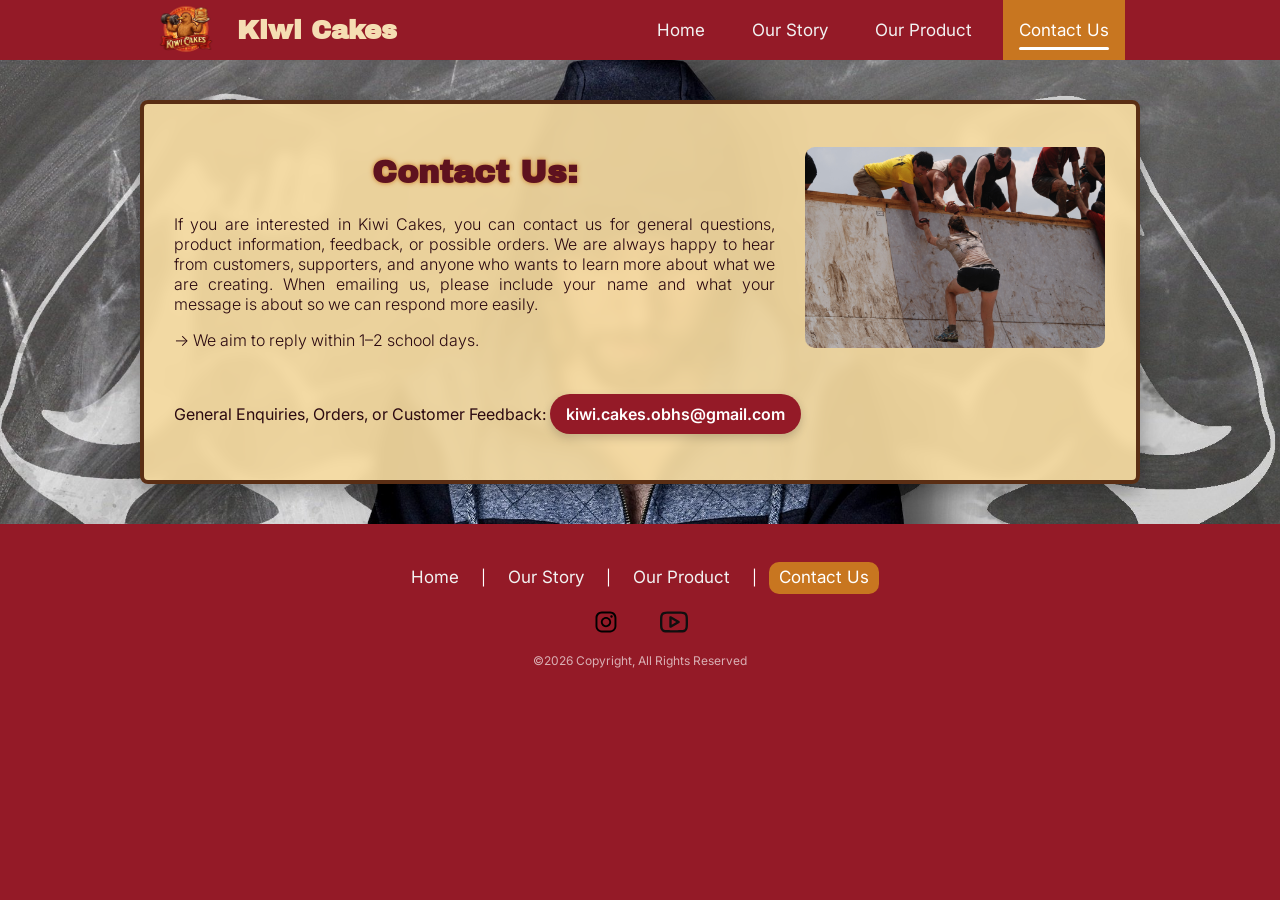
==== commit 514e7d8f: "addressing user feedback" ====
--- a/contact.html
+++ b/contact.html
@@ -40,8 +40,8 @@
 				<div class="contact_text">
 					<!-- Holds all text content so it can be styled separately from image -->
 					<h1>Contact Us:</h1><!-- Main heading for this page (important for SEO and structure) -->
-					<p>Have a question, want to place an order, or need more information about Kiwi Cakes? We’d love to hear from you. Use the email below and we’ll get back to you as soon as possible.</p>
-					<p class="response_time">-&gt; We aim to reply within 1–2 school days.</p>
+					<p>If you are interested in Kiwi Cakes, you can contact us for general questions, product information, feedback, or possible orders. We are always happy to hear from customers, supporters, and anyone who wants to learn more about what we are creating. When emailing us, please include your name and what your message is about so we can respond more easily.</p>
+					<p>-&gt; We aim to reply within 1–2 school days.</p>
 				</div>
 				<div class="contact_image"><!-- Separate container for image to control layout and alignment -->
 				<img alt="contact image" src="images/helping_others.jpg"></div>
@@ -51,10 +51,13 @@
 	</div>
 	<footer>
 		<!-- Footer section, contains secondary navigation and branding -->
-		<a href="index.html">Home</a> | <a href="our_story.html">Our Story</a> | <a href="product_page.html">Our Product</a> | <a class="active" href="contact.html">Contact Us</a> <small>©2026 Copyright, All Rights Reserved</small> <!-- legal information -->
-		 <a href="https://www.instagram.com/kiwi.cakes.obhs/" target="_blank"><!-- social media link -->
-		 <img alt="instagram logo" src="/images/instagram_logo.svg"></a> <a href="https://www.youtube.com/channel/UCoPKYkIYiv6hY9eaYTZz3-Q" target="_blank"><!-- second social platform -->
-		 <img alt="youtube logo" src="/images/youtube_logo.svg"></a>
+		<div class="footer_links">
+			<a href="index.html">Home</a> | <a href="our_story.html">Our Story</a> | <a href="product_page.html">Our Product</a> | <a class="active" href="contact.html">Contact Us</a>
+		</div>
+		<a href="https://www.instagram.com/kiwi.cakes.obhs/" target="_blank"><!-- social media link -->
+		<img alt="instagram logo" src="/images/instagram_logo.svg"></a> <a href="https://www.youtube.com/channel/UCoPKYkIYiv6hY9eaYTZz3-Q" target="_blank"><!-- second social platform -->
+		<img alt="youtube logo" src="/images/youtube_logo.svg"></a>
+		<small>©2026 Copyright, All Rights Reserved</small> <!-- legal information -->
 	</footer>
 </body>
 </html>
--- a/style.css
+++ b/style.css
@@ -1,27 +1,75 @@
 @import url('https://fonts.googleapis.com/css2?family=Archivo+Black&family=Inter:ital,opsz,wght@0,14..32,100..900;1,14..32,100..900&family=New+Rocker&display=swap');
 /* Imports custom fonts for typography consistency and branding */
+.parallax, body{
+	/* fills screen, create the parallax scrolling effect */ 
+	background: center / cover no-repeat fixed;
+}
+.parallax {
+	/* The image used */
+	background-image: url("images/good_ad.png");
 
+	/* Set a specific height */
+	min-height: 500px; 
+}
+.hero_text, .pop_up_image span, .pop_up_image img, .topnav a::after {
+	position: absolute;
+}
+.hero_text, .pop_up_image img {
+	inset: 50% auto auto 50%;
+	/*Makes it so the image can be controlled using top and left*/
+}
+.hero_text {
+	transform: translate(-50%, -50%); /* perfect center */
+
+	width: 90%; /* stops overflow on mobile */
+}
+
+.hero_text, .card, footer, footer a, .topnav a, h1{
+	text-align: center;
+}
+
+.hero_text h1, .topnav h1, .topnav img, html, body{
+	margin: 0;
+	/* matches navbar height */
+}
+
+.hero_text h1 {
+	color: #93C193;
+	font-size: 60px;
+}
 .float_right {
 	margin: 0 20px 0 0px;
 	/* spacing from text */
 	width: 270px;
 	/* control size */
 }
-.float_right:hover {
+.float_right:hover, .contact_image img:hover {
 	box-shadow: 0 8px 12px 0 rgba(0, 0, 0, 0.2);
 	/*responsive hover effect when hovering over the image*/
 }
-iframe {
+iframe, .pop_up_image img, small, .topnav a {
 	display: block;
-	/* removes inline spacing issues */
+	/* forces content onto its own line, removes inline spacing issues */
+}
+iframe, .pop_up_image img {
 	margin: 20px auto;
 	/* centers iframe horizontally */
+}
+
+iframe, .pop_up_image img {
 	border-radius: 5px;
 	/* softens edges for modern UI look */
 }
+iframe{
+	width: 80%;
+	max-width: 750px;
+	height: 500px;
+}
+.contact_intro, body{
+	display: flex;	
+	/* enables flexible layout */
+}
 .contact_intro {
-	display: flex;
-	/* enables flexible layout */
 	align-items: center;
 	/* vertically aligns items */
 	gap: 30px;
@@ -35,7 +83,7 @@
 	flex: 2;
 	/* Gives text more space than image to improve readability and hierarchy */
 }
-.contact_image img, .pop_up_image {
+.contact_image img, .pop_up_image, .card img {
 	width: 100%;
 	/* scales image within container */
 }
@@ -45,12 +93,10 @@
 	/* prevents oversized images */
 	height: auto;
 	/* maintains aspect ratio */
+}
+.contact_image img, footer a, .topnav a.icon {
 	border-radius: 10px;
 	/* rounded corners for modern feel */
-}
-.contact_image img:hover {
-	box-shadow: 0 8px 12px 0 rgba(0, 0, 0, 0.2);
-	/*responsive hover effect when hovering over the image*/
 }
 .pop_up_image {
 	/*Modal for Gallery*/
@@ -62,86 +108,79 @@
 	/*Makes the rest of the page dark*/
 	height: 100%;
 	/*Makes the container take up the whole height and width*/
+}
+.pop_up_image, .pop_up_image span {
 	z-index: 100;
-	/*Puts it in front of the other elemts*/
-	display: none;
-	/*Doesn't show until the image is clicked on*/
-}
-.pop_up_image, .pop_up_image span {
+	/*Puts it in front of the rest of the page / other elements */
 	top: 0;
 	/*Puts it near the top right corner, 10px from the right. Makes the image stay in the same place even when scrolling*/
 }
 .pop_up_image span {
-	/*Used to creat the close button X*/
-	position: absolute;
 	/*Makes it possible to position using top and right*/
 	right: 10px;
 	font-size: 40px;
 	font-weight: bolder;
 	/*Makes it bold for easier visibility*/
 	color: #FFFFFF;
+}
+.pop_up_image span, .card img{
 	cursor: pointer;
 	/*Makes the cursor a pointer to tell the user it can be clicked on*/
-	z-index: 100;
-	/*Puts it in front of the rest of the page*/
 }
 .pop_up_image img {
-	position: absolute;
-	/*Makes it so the image can be controlled using top and left*/
-	top: 50%;
 	/*Puts it top left corner at the center*/
-	left: 50%;
 	transform: translate(-50%, -50%);
 	/*moves it so the middle point is at the center*/
 	border: 5px solid #fff;
 	/* creates contrast against dark background */
-	border-radius: 5px;
-	/* rounded corners for modern feel */
 	width: 750px;
 	/* fixed size for desktop view */
+}
+.card img {
+	height: 230px;
+}
+.card img, .card, .main_content{
+	border-radius: 8px;
+}
+.pop_up_image img, .card img{
 	object-fit: cover;
 	/* Ensures images fill container without distortion (important for different screen sizes) */
-}
-.card img {
-	width: 50%;
-	/* reduces image dominance inside card */
-	height: auto;
 }
 .card img:hover {
 	/*this will change the opacity of my card images*/
 	opacity: 50%;
-	/* creates fade effect on hover for interactivity */
-}
-* {
+}
+*, .main_content {
 	box-sizing: border-box;
 	/* Ensures padding and borders are included in total width/height, prevents layout breaking on smaller screens */
 }
+.column, .topnav img, .topnav a, .nav_bar_title {
+	float: left;
+	/* Float four columns / title side by side */
+}
 .column {
-	/* Float four columns side by side */
-	float: left;
-	/* creates horizontal layout */
-	width: 25%;
+	width: 50%;
 	/* ensures 4 equal columns */
-	padding: 0 10px;
 }
 .row {
 	margin: 0 -5px;
 }
-/* Remove extra left and right margins, due to padding in columns */
-
 .row:after {
-	/* Clear floats after the columns */
-	content: "";
 	display: table;
 	clear: both;
 	/* prevents layout collapsing due to floats */
+}
+.row:after, .topnav a::after{
+	content: "";
+	/* Clear floats after the columns */
+}
+.card, .column{
+	padding: 10px;
 }
 .card {
 	/* Style the counter cards */
 	box-shadow: 0 4px 8px 0 rgba(0, 0, 0, 0.2);
 	/* this adds the "card" effect */
-	padding: 16px;
-	text-align: center;
 	background-color: #f1f1f1;
 }
 .nav-links, .float_right {
@@ -149,102 +188,118 @@
 	/* pushes navigation links to the right side of navbar, helps separate branding (left) from navigation (right) */
 }
 small {
-	display: block;
-	/* forces small text onto its own line */
 	margin-top: 15px;
 	/* adds spacing above for readability */
 }
+footer, footer p{
+	font-size: 15px;
+}
+footer, .topnav a{
+	font-family: "Inter", sans-serif;
+	/* This is imported from Google Fonts */
+}
 footer {
-	background-color: #941a27;
-	/* strong brand colour for footer */
-	font-size: 18px;
 	padding: 3%;
 	/* responsive spacing */
-	color: white;
-	/* high contrast for accessibility */
-	font-family: "Inter", sans-serif;
-	/* This is imported from Google Fonts */
-	text-align: center;
-	/* centers all footer content */
 	margin-top: 0;
 	flex-grow: 1;
 	/* Tells the footer to stretch to the bottom of the screen */
 }
+footer small{
+	margin-top: 8px;
+	color: rgba(255, 255, 255, 0.65);
+}
 footer img {
-	width: 32px;
+	width: 28px;
 	/* consistent icon sizing */
-	height: 32px;
-	margin-top: 10px;
+	height: 28px;
+	margin-top: 8px;
 	/* spacing from text above */
-}
-footer .left_anchor {
+	transition: transform 0.25s ease, filter 0.25s ease;
+}
+footer a:has(img):hover {
+	background-color: transparent;
+	box-shadow: none;
+	transform: none;
+}
+footer a:has(img):hover img {
+	transform: translateY(-3px) scale(1.12);
+	filter: brightness(1.25);
+}
+footer .left_anchor, footer p {
 	/* Furthest left anchor has 10% margin left to line up with main content */
 	margin-left: 8%;
-	/* aligns with main content width visually */
 }
 footer .right {
 	/* Furthest right anchor has 10% margin left to line up */
 	margin-right: 8%;
-	/* keeps symmetry across layout */
-}
-footer a {
+}
+footer a, .topnav a{
 	color: #f2f2f2;
 	/* readable light colour */
+	font-size: 17px;
+	text-decoration: none;
+}
+footer a, .topnav h1 {
 	display: inline-block;
-	/* allows padding & transforms */
-	text-decoration: none;
-	text-align: center;
-	text-decoration: none;
-	font-size: 17px;
-	margin: 0 15px;
+}
+footer a {
+	margin: 0 8px;
 	/* adds space left & right of each link */
-	padding: 8px 14px;
+	padding: 6px 10px;
 	/* increases clickable area */
-	border-radius: 10px;
-	/* rounded corners for modern feel */
 	transition: background-color 0.3s ease, color 0.3s ease, transform 0.25s ease, box-shadow 0.25s ease;
 }
-footer p {
-	font-size: 18px;
-	margin-left: 8%;
-	/* aligns text with left anchor */
-}
-footer a:hover {
+footer a:hover, .topnav a.icon:hover{
 	background-color: rgba(255, 255, 255, 0.12);
-	/* subtle hover feedback */
-	color: #F7DCA1;
-	/* highlights interaction */
+}
+footer a:hover, .topnav a:hover{
 	transform: translateY(-2px);
 	/* gives lift effect */
+	color: #F7DCA1;
+	/* subtle hover feedback */
+}
+footer a:hover {
+	/* highlights interaction */
 	box-shadow: 0 4px 10px rgba(0, 0, 0, 0.2);
 }
 footer a.active {
 	background-color: #C87620;
 	/* indicates current page */
-	color: white;
 }
 footer a.active:hover {
 	background-color: #d88935;
 	/* slightly lighter for hover feedback */
+}
+footer a.active, footer a.active:hover, footer, .topnav a.active, .topnav a.active:hover {
 	color: white;
-}
-.topnav {
+	/* high contrast for accessibility */ 
+}
+.topnav, footer{
+	background-color: #941a27;
+	/* strong brand colour for footer */
+}
+.topnav, .topnav a{
 	position: relative;
+}
+.topnav, .main_content, .nav_inner, .topnav a {
 	overflow: hidden;
 	/* Prevents child elements from spilling outside navbar */
-	background-color: #941a27;
+}
+.topnav {
 	transition: box-shadow 0.35s ease, background-color 0.35s ease;
 	/* smooth visual feedback */
 }
 .topnav:hover {
 	box-shadow: 0 6px 18px rgba(0, 0, 0, 0.25);
 }
+.topnav h1, .topnav a{
+	line-height: 60px;
+	/* vertical centering */
+}
 .topnav h1 {
-	margin: 0;
-	line-height: 60px;
 	/* vertically aligns with navbar height */
-	font-size: 32px;
-	display: inline-block;
+	font-size: 26px;
 	color: wheat;
 	margin-left: -10px;
 	transition: transform 0.3s ease, text-shadow 0.3s ease, color 0.3s ease;
@@ -255,20 +310,20 @@
 	text-shadow: 0 0 10px rgba(200, 118, 32, 0.5);
 	/* glow effect */
 }
+.topnav img, .topnav a{
+	height: 60px;
+	/* matches navbar height */
+}
 .topnav img {
 	/*styling for the logo on the left of navbar*/
-	float: left;
-	height: 60px;
-	/* matches navbar height */
-	margin: 0;
 	transition: transform 0.3s ease, filter 0.3s ease;
 }
+.nav_inner, .main_content{
+	width: 80%;
+}
 .nav_inner {
-	width: 80%;
 	max-width: 1000px;
 	margin: 0 auto;
-	overflow: hidden;
-	/* keeps floats contained */
 }
 .topnav img:hover {
 	transform: scale(1.05);
@@ -277,26 +332,11 @@
 	/* makes logo pop slightly */
 }
 .topnav a {
-	float: left;
-	display: block;
-	height: 60px;
-	line-height: 60px;
-	/* vertical centering */
-	color: #f2f2f2;
-	text-align: center;
 	padding: 0 16px;
-	text-decoration: none;
-	font-size: 17px;
 	margin-right: 15px;
-	font-family: "Inter", sans-serif;
-	/* This is imported from Google Fonts */
-	position: relative;
-	overflow: hidden;
 	transition: color 0.3s ease, transform 0.25s ease, background-color 0.3s ease;
 }
 .topnav a::after {
-	content: "";
-	position: absolute;
 	left: 16px;
 	right: 16px;
 	bottom: 10px;
@@ -310,10 +350,7 @@
 	/* smooth rounded underline */
 }
 .topnav a:hover {
-	color: #F7DCA1;
 	background-color: rgba(255, 255, 255, 0.08);
-	transform: translateY(-2px);
-	/* consistent hover lift */
 }
 .topnav a:hover::after {
 	transform: scaleX(1);
@@ -321,7 +358,6 @@
 }
 .topnav a.active {
 	background-color: #C87620;
-	color: white;
 }
 .topnav a.active::after {
 	background-color: white;
@@ -330,27 +366,20 @@
 }
 .topnav a.active:hover {
 	background-color: #d88935;
-	color: white;
-}
-.topnav .icon {
+}
+.topnav .icon, .topnav a.icon::after, .pop_up_image {
 	display: none;
 	/* Hidden by default, only shown in mobile view via media query */
 }
 .topnav a.icon {
-	border-radius: 10px;
 	transition: transform 0.25s ease, background-color 0.3s ease, box-shadow 0.3s ease;
 }
 .topnav a.icon:hover {
-	background-color: rgba(255, 255, 255, 0.12);
 	transform: scale(1.08);
 	box-shadow: 0 0 0 4px rgba(255, 255, 255, 0.08);
 	animation: pulseHamburger 1.2s infinite;
 	/* draws attention to menu */
 }
-.topnav a.icon::after {
-	display: none;
-	/* removes underline animation from icon */
-}
 @keyframes pulseHamburger {
 	0% {
 		transform: scale(1);
@@ -364,18 +393,10 @@
 	}
 }
 html, body {
-	margin: 0;
 	padding: 0;
 	/* removes browser default spacing */
 }
 body {
-	background-size: cover;
-	/* fills screen */
-	background-position: center;
-	background-repeat: no-repeat;
-	background-attachment: fixed;
-	/* gives nice depth/parallax feel */
-	display: flex;
 	flex-direction: column;
 	/* enables sticky footer layout */
 	min-height: 100vh;
@@ -393,13 +414,13 @@
 .contact_page {
 	background-image: url(images/muscle_man.jpg);
 }
+.main_content, .topnav h1, .contact_image img {
+	transition: all 0.3s ease;
+}
 .main_content {
-	width: 80%;
 	max-width: 1000px;
 	/* prevents overly wide content */
-	text-align: left;
-	box-sizing: border-box;
-	overflow: hidden;
+	text-align: justify;
 	margin: 40px auto;
 	/* centers content */
 	padding: 30px;
@@ -407,26 +428,44 @@
 	/* light contrast against dark body */
 	backdrop-filter: blur(6px);
 	box-shadow: 0 8px 20px rgba(0, 0, 0, 0.35);
-	border-radius: 8px;
-	transition: all 0.3s ease;
+	border: 4px solid #5A2E14; /* adds brown branding */
 }
 .main_content:hover {
 	transform: translateY(-3px);
 	/* subtle hover elevation */
 }
+.main_content a[href^="mailto"] {
+	display: inline-block;
+	margin-top: 12px;
+	padding: 10px 16px;
+	border-radius: 999px;
+	background-color: #941a27;
+	color: #fff;
+	font-weight: 600;
+	text-decoration: none;
+	box-shadow: 0 4px 10px rgba(0, 0, 0, 0.18);
+	transition: background-color 0.3s ease, transform 0.25s ease, box-shadow 0.25s ease;
+}
+.main_content a[href^="mailto"]:hover {
+	background-color: #C87620;
+	color: #fff;
+	transform: translateY(-2px);
+	box-shadow: 0 7px 15px rgba(0, 0, 0, 0.25);
+}
 .nav_bar_title {
 	margin-left: 10px;
 	text-shadow: none;
-	float: left;
-	/* keeps title aligned left */
-}
-h1 {
+}
+h1, h2, h3{
 	font-family: "Archivo Black";
 	color: #5E121F;
 	text-shadow: 0 0 5px #C87620;
-	text-align: center;
-	margin-bottom: 40px;
-	margin-top: 40px;
+}
+h2{
+	margin: 35px 0;
+}
+h1 {
+	margin: 40px 0;
 }
 p, li {
 	font: 300 16px Inter;
@@ -434,6 +473,21 @@
 	/* readable dark text */
 }
 @media screen and (max-width:1050px) {
+	.parallax {
+		position: relative;
+		min-height: 500px;
+	}
+	.hero_text {
+		position: absolute;
+		inset: 62% auto auto 50%;
+		transform: translate(-50%, -50%);
+		width: 90%;
+	}
+	.hero_text h1 {
+		font-size: clamp(32px, 11vw, 46px);
+		line-height: 1.05;
+		margin: 0;
+	}
 	/* Applies these layout changes on tablets and smaller screens */
 	.nav_inner {
 		width: 95%;
@@ -445,8 +499,6 @@
 	.topnav h1 {
 		margin-left: 15px;
 		/* moves title slightly right for better mobile spacing */
-		transition: all 0.3s ease;
-		/* keeps movement smooth when layout changes */
 	}
 	.nav_inner>a:first-child {
 		display: inline-flex;
@@ -465,7 +517,7 @@
 		/* makes clickable area only as wide as the content */
 	}
 	.topnav.responsive h1:first-of-type {
-		margin-bottom: -60px;
+		margin-bottom: 0;
 		/* helps keep title positioned correctly when menu opens */
 	}
 	.topnav.responsive .nav_bar_title {
@@ -500,8 +552,6 @@
 		/* prevents image overflowing container */
 		height: auto;
 		/* keeps image proportions correct */
-		transition: all 0.3s ease;
-		/* smooths hover or layout changes */
 	}
 	.contact_image img:hover {
 		box-shadow: 0 8px 12px 0 rgba(0, 0, 0, 0.2);
@@ -528,20 +578,30 @@
 		/* adds spacing between stacked cards */
 	}
 	.nav-links {
+		overflow: visible;
 		display: none;
 		/* adds spacing between stacked cards */
 	}
 	.topnav {
-		position: relative;
-		/* allows hamburger icon to be positioned inside navbar */
+		overflow: visible;
 	}
 	.topnav.responsive .nav-links {
 		display: block;
 		/* JavaScript toggles this class to show/hide menu on small screens */
 		width: 100%;
 		/* makes opened menu use full width */
-		margin-top: 70px;
+		margin-top: 20px;
 		/* pushes menu BELOW navbar */
+		clear: both;
+	}
+	.topnav.responsive .nav-links a {
+		display: block;
+		width: 100%;
+		height: auto;
+		line-height: 1.4;
+		padding: 16px 20px;
+		margin: 0;
+		text-align: left;
 	}
 	.topnav.responsive .nav-links a, .topnav.responsive .nav-links {
 		display: block;
@@ -556,10 +616,6 @@
 		/* shows hamburger icon on smaller screens */
 		position: absolute;
 		/* places icon independently in navbar */
-		top: -10px;
-		/* adjusts vertical position */
-		right: 0px;
-		/* places icon on the right */
 		float: none;
 		/* stops desktop float from affecting mobile layout */
 		margin-right: 0;
@@ -573,8 +629,10 @@
 	.topnav.responsive a.icon {
 		position: absolute;
 		/* keeps hamburger fixed in top-right while menu is open */
-		right: 0px;
-		top: -10px;
+	}
+	.topnav a.icon, .topnav.responsive a.icon{
+		inset: -10px 0 auto auto;
+		/* places icon on the right, adjusts vertical position */
 	}
 	.topnav.responsive a {
 		float: none;
@@ -604,8 +662,11 @@
 }
 @media screen and (max-width: 400px) {
 	/* Applies final adjustments for very small phone screens */
+	.hero_text h1 {
+		font-size: 32px;
+	}
 	.topnav h1 {
-		font-size: 20px;
+		font-size: 18px;
 		/* reduces title size so it fits */
 		line-height: 50px;
 		/* keeps title vertically aligned */
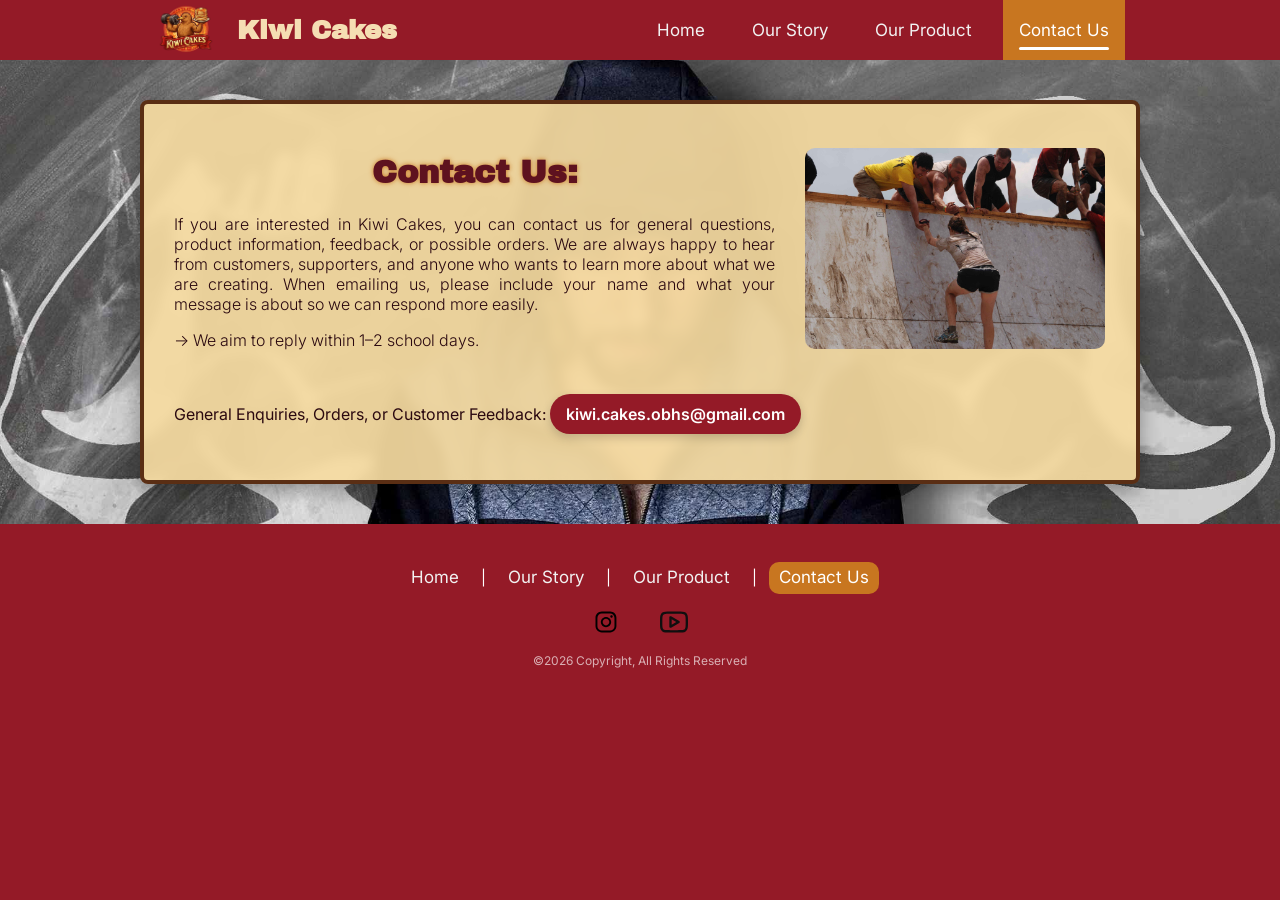
==== commit ab0f2769: "adding titles and alt tags" ====
--- a/contact.html
+++ b/contact.html
@@ -9,7 +9,6 @@
 	<link href="https://cdnjs.cloudflare.com/ajax/libs/font-awesome/4.7.0/css/font-awesome.min.css" rel="stylesheet"><!-- Icons (hamburger menu etc.) -->
 	<link href="style.css" rel="stylesheet"><!-- Main custom styling -->
 	<link href="normalize.css" rel="stylesheet"><!-- Resets browser default styles for consistency -->
-
 	<script src="responsive_nav.js">
 	</script><!-- JavaScript for responsive navigation -->
 	<title>Contact Kiwi Cakes NZ | Orders & Enquiries</title><!-- Page title shown in browser tab -->
@@ -19,7 +18,7 @@
 	<div class="topnav" id="myTopnav">
 		<!-- Navigation bar -->
 		<div class="nav_inner">
-			<a href="index.html"><img alt="Kiwi Cake Home" src="images/new_kiwicake_logo.png"></a> <!-- Logo links back to homepage -->
+			<a href="index.html"><img alt="Kiwi Cakes logo linking to homepage" title="Kiwi Cakes Home" src="images/new_kiwicake_logo.png"></a> <!-- Logo links back to homepage -->
 			<h1 class="nav_bar_title">Kiwi Cakes</h1><!-- Website title in navbar -->
 			<div class="nav-links">
 				<!-- Groups navigation links so they can be styled and positioned together -->
@@ -31,32 +30,37 @@
 			 <i class="fa fa-bars"></i></a>
 		</div>
 	</div>
-	<div class="main_content">
-		<!-- Main content wrapper used for spacing and readability -->
-		<div class="contact_container">
-			<!-- Container specifically for contact section layout -->
-			<div class="contact_intro">
-				<!-- Section that groups text and image together -->
-				<div class="contact_text">
-					<!-- Holds all text content so it can be styled separately from image -->
-					<h1>Contact Us:</h1><!-- Main heading for this page (important for SEO and structure) -->
-					<p>If you are interested in Kiwi Cakes, you can contact us for general questions, product information, feedback, or possible orders. We are always happy to hear from customers, supporters, and anyone who wants to learn more about what we are creating. When emailing us, please include your name and what your message is about so we can respond more easily.</p>
-					<p>-&gt; We aim to reply within 1–2 school days.</p>
+	<main>
+		<div class="main_content">
+			<!-- Main content wrapper used for spacing and readability -->
+			<div class="contact_container">
+				<!-- Container specifically for contact section layout -->
+				<div class="contact_intro">
+					<!-- Section that groups text and image together -->
+					<div class="contact_text">
+						<!-- Holds all text content so it can be styled separately from image -->
+						<h1>Contact Us:</h1><!-- Main heading for this page (important for SEO and structure) -->
+						<p>If you are interested in Kiwi Cakes, you can contact us for general questions, product information, feedback, or possible orders. We are always happy to hear from customers, supporters, and anyone who wants to learn more about what we are creating. When emailing us, please include your name and what your message is about so we can respond more easily.</p>
+						<p>-&gt; We aim to reply within 1–2 school days.</p>
+					</div>
+					<div class="contact_image"><!-- Separate container for image to control layout and alignment -->
+					<img alt="Person reaching out for support" title="Contact Kiwi Cakes" src="images/helping_others.jpg"></div>
 				</div>
-				<div class="contact_image"><!-- Separate container for image to control layout and alignment -->
-				<img alt="contact image" src="images/helping_others.jpg"></div>
+				<p><strong>General Enquiries, Orders, or Customer Feedback:</strong> <a href="mailto:kiwi.cakes.obhs@gmail.com">kiwi.cakes.obhs@gmail.com</a> <!-- Mailto link opens the user’s email app, making it easier to contact directly --></p>
 			</div>
-			<p><strong>General Enquiries, Orders, or Customer Feedback:</strong> <a href="mailto:kiwi.cakes.obhs@gmail.com">kiwi.cakes.obhs@gmail.com</a> <!-- Mailto link opens the user’s email app, making it easier to contact directly --></p>
 		</div>
-	</div>
+	</main>
 	<footer>
 		<!-- Footer section, contains secondary navigation and branding -->
 		<div class="footer_links">
 			<a href="index.html">Home</a> | <a href="our_story.html">Our Story</a> | <a href="product_page.html">Our Product</a> | <a class="active" href="contact.html">Contact Us</a>
 		</div>
 		<a href="https://www.instagram.com/kiwi.cakes.obhs/" target="_blank"><!-- social media link -->
-		<img alt="instagram logo" src="/images/instagram_logo.svg"></a> <a href="https://www.youtube.com/channel/UCoPKYkIYiv6hY9eaYTZz3-Q" target="_blank"><!-- second social platform -->
-		<img alt="youtube logo" src="/images/youtube_logo.svg"></a>
+			<img alt="instagram logo" title="Kiwi Cakes Instagram" src="/images/instagram_logo.svg">
+		</a> 
+		<a href="https://www.youtube.com/channel/UCoPKYkIYiv6hY9eaYTZz3-Q" target="_blank"><!-- second social platform -->
+			<img alt="youtube logo" title="Kiwi Cakes YouTube channel" src="/images/youtube_logo.svg">
+		</a>
 		<small>©2026 Copyright, All Rights Reserved</small> <!-- legal information -->
 	</footer>
 </body>
--- a/style.css
+++ b/style.css
@@ -7,7 +7,6 @@
 .parallax {
 	/* The image used */
 	background-image: url("images/good_ad.png");
-
 	/* Set a specific height */
 	min-height: 500px; 
 }
@@ -20,25 +19,21 @@
 }
 .hero_text {
 	transform: translate(-50%, -50%); /* perfect center */
-
 	width: 90%; /* stops overflow on mobile */
 }
-
 .hero_text, .card, footer, footer a, .topnav a, h1{
 	text-align: center;
 }
-
-.hero_text h1, .topnav h1, .topnav img, html, body{
+.hero_text h1, .topnav h1, .topnav img, html, body {
 	margin: 0;
 	/* matches navbar height */
 }
-
 .hero_text h1 {
 	color: #93C193;
 	font-size: 60px;
 }
 .float_right {
-	margin: 0 20px 0 0px;
+	margin: 0 20px 0 0;
 	/* spacing from text */
 	width: 270px;
 	/* control size */
@@ -54,9 +49,6 @@
 iframe, .pop_up_image img {
 	margin: 20px auto;
 	/* centers iframe horizontally */
-}
-
-iframe, .pop_up_image img {
 	border-radius: 5px;
 	/* softens edges for modern UI look */
 }
@@ -194,14 +186,9 @@
 footer, footer p{
 	font-size: 15px;
 }
-footer, .topnav a{
-	font-family: "Inter", sans-serif;
-	/* This is imported from Google Fonts */
-}
 footer {
 	padding: 3%;
 	/* responsive spacing */
-	margin-top: 0;
 	flex-grow: 1;
 	/* Tells the footer to stretch to the bottom of the screen */
 }
@@ -240,7 +227,7 @@
 	font-size: 17px;
 	text-decoration: none;
 }
-footer a, .topnav h1 {
+footer a, .topnav h1, .main_content a[href^="mailto"] {
 	display: inline-block;
 }
 footer a {
@@ -263,11 +250,11 @@
 	/* highlights interaction */
 	box-shadow: 0 4px 10px rgba(0, 0, 0, 0.2);
 }
-footer a.active {
+footer a.active, .topnav a.active, .main_content a[href^="mailto"]:hover {
 	background-color: #C87620;
 	/* indicates current page */
 }
-footer a.active:hover {
+footer a.active:hover, .topnav a.active:hover {
 	background-color: #d88935;
 	/* slightly lighter for hover feedback */
 }
@@ -275,7 +262,7 @@
 	color: white;
 	/* high contrast for accessibility */ 
 }
-.topnav, footer{
+.topnav, footer, .main_content a[href^="mailto"] {
 	background-color: #941a27;
 	/* strong brand colour for footer */
 }
@@ -318,11 +305,12 @@
 	/*styling for the logo on the left of navbar*/
 	transition: transform 0.3s ease, filter 0.3s ease;
 }
-.nav_inner, .main_content{
+.nav_inner, .main_content {
 	width: 80%;
+	max-width: 1000px;
+	/* prevents overly wide content */
 }
 .nav_inner {
-	max-width: 1000px;
 	margin: 0 auto;
 }
 .topnav img:hover {
@@ -337,15 +325,15 @@
 	transition: color 0.3s ease, transform 0.25s ease, background-color 0.3s ease;
 }
 .topnav a::after {
-	left: 16px;
-	right: 16px;
-	bottom: 10px;
+	inset: auto 16px 10px;
 	height: 3px;
 	background-color: #F7DCA1;
 	transform: scaleX(0);
 	/* Hidden underline effect that animates on hover */
 	transform-origin: center;
 	transition: transform 0.3s ease;
+}
+.topnav a::after, .main_content a[href^="mailto"]{
 	border-radius: 999px;
 	/* smooth rounded underline */
 }
@@ -355,17 +343,11 @@
 .topnav a:hover::after {
 	transform: scaleX(1);
 	/* Smooth hover animation improves user experience and visual feedback */
-}
-.topnav a.active {
-	background-color: #C87620;
 }
 .topnav a.active::after {
 	background-color: white;
 	transform: scaleX(1);
 	/* keeps underline visible on active page */
-}
-.topnav a.active:hover {
-	background-color: #d88935;
 }
 .topnav .icon, .topnav a.icon::after, .pop_up_image {
 	display: none;
@@ -381,20 +363,21 @@
 	/* draws attention to menu */
 }
 @keyframes pulseHamburger {
-	0% {
+	0%, 100% {
 		transform: scale(1);
 	}
 	50% {
 		transform: scale(1.1);
 		/* grows slightly */
 	}
-	100% {
-		transform: scale(1);
-	}
 }
 html, body {
 	padding: 0;
 	/* removes browser default spacing */
+}
+html{
+	font-family: "Inter", sans-serif;
+	/* This is imported from Google Fonts */
 }
 body {
 	flex-direction: column;
@@ -418,8 +401,6 @@
 	transition: all 0.3s ease;
 }
 .main_content {
-	max-width: 1000px;
-	/* prevents overly wide content */
 	text-align: justify;
 	margin: 40px auto;
 	/* centers content */
@@ -434,20 +415,16 @@
 	transform: translateY(-3px);
 	/* subtle hover elevation */
 }
-.main_content a[href^="mailto"] {
-	display: inline-block;
+.main_content a[href^="mailto"] { 
 	margin-top: 12px;
 	padding: 10px 16px;
-	border-radius: 999px;
-	background-color: #941a27;
 	color: #fff;
 	font-weight: 600;
 	text-decoration: none;
 	box-shadow: 0 4px 10px rgba(0, 0, 0, 0.18);
 	transition: background-color 0.3s ease, transform 0.25s ease, box-shadow 0.25s ease;
 }
-.main_content a[href^="mailto"]:hover {
-	background-color: #C87620;
+.main_content a[href^="mailto"]:hover { /* reference to "https://prismic.io/blog/css-hover-effects" */
 	color: #fff;
 	transform: translateY(-2px);
 	box-shadow: 0 7px 15px rgba(0, 0, 0, 0.25);
@@ -468,7 +445,7 @@
 	margin: 40px 0;
 }
 p, li {
-	font: 300 16px Inter;
+	font: 300 16px Inter, sans-serif;
 	color: #2b0910;
 	/* readable dark text */
 }
@@ -477,8 +454,11 @@
 		position: relative;
 		min-height: 500px;
 	}
+	.topnav a.icon, .topnav.responsive a.icon {
+		position: absolute;
+		/* places icon independently in navbar, keeps hamburger fixed in top-right while menu is open */
+	}
 	.hero_text {
-		position: absolute;
 		inset: 62% auto auto 50%;
 		transform: translate(-50%, -50%);
 		width: 90%;
@@ -486,7 +466,10 @@
 	.hero_text h1 {
 		font-size: clamp(32px, 11vw, 46px);
 		line-height: 1.05;
+	}
+	.nav_inner>a:first-child, .topnav.responsive .nav-links a{
 		margin: 0;
+		/* removes default spacing */
 	}
 	/* Applies these layout changes on tablets and smaller screens */
 	.nav_inner {
@@ -494,7 +477,6 @@
 		/* matches mobile .main_content */
 		max-width: 1000px;
 		margin: 0 auto;
-		overflow: hidden;
 	}
 	.topnav h1 {
 		margin-left: 15px;
@@ -511,8 +493,6 @@
 		/* prevents forced navbar line-height issues */
 		padding: 0;
 		/* removes extra spacing around logo */
-		margin: 0;
-		/* removes default spacing */
 		width: fit-content;
 		/* makes clickable area only as wide as the content */
 	}
@@ -546,16 +526,12 @@
 		/* allows image area to fill screen width */
 	}
 	.contact_image img {
-		width: 100%;
-		/* makes image responsive */
 		max-width: 100%;
 		/* prevents image overflowing container */
+	}
+	.nav_inner>a:first-child, .contact_image img {
 		height: auto;
 		/* keeps image proportions correct */
-	}
-	.contact_image img:hover {
-		box-shadow: 0 8px 12px 0 rgba(0, 0, 0, 0.2);
-		/*responsive hover effect when hovering over the image*/
 	}
 	.contact_text p {
 		order: 3;
@@ -565,15 +541,9 @@
 		width: 80%;
 		/* makes gallery pop-up image fit smaller screens */
 	}
-	.card img {
-		width: 100%;
-		/* makes card images fill the card on mobile */
-	}
 	.column {
 		width: 100%;
 		/* changes columns into full-width rows */
-		display: block;
-		/* stacks each column vertically */
 		margin-bottom: 20px;
 		/* adds spacing between stacked cards */
 	}
@@ -586,8 +556,6 @@
 		overflow: visible;
 	}
 	.topnav.responsive .nav-links {
-		display: block;
-		/* JavaScript toggles this class to show/hide menu on small screens */
 		width: 100%;
 		/* makes opened menu use full width */
 		margin-top: 20px;
@@ -595,41 +563,30 @@
 		clear: both;
 	}
 	.topnav.responsive .nav-links a {
-		display: block;
 		width: 100%;
-		height: auto;
 		line-height: 1.4;
 		padding: 16px 20px;
-		margin: 0;
 		text-align: left;
-	}
-	.topnav.responsive .nav-links a, .topnav.responsive .nav-links {
-		display: block;
-		/* stacks mobile menu links vertically */
 	}
 	.topnav a:not(:first-child) {
 		display: none;
 	}
 	/* Hides navigation links on small screens to reduce clutter */
 	.topnav a.icon {
-		display: block;
-		/* shows hamburger icon on smaller screens */
-		position: absolute;
-		/* places icon independently in navbar */
 		float: none;
 		/* stops desktop float from affecting mobile layout */
 		margin-right: 0;
 		padding: 12px 14px;
 		/* creates a comfortable clickable area */
 	}
+	.topnav a.icon, .column, .topnav.responsive .nav-links, .topnav.responsive a {
+		display: block;
+		/* stacks each column vertically on mobile phone, JavaScript toggles this class to show/hide menu on small screens */
+	}
 	.topnav.responsive {
 		position: relative;
 	}
 	/* The "responsive" class is added to the topnav with JavaScript when the user clicks on the icon. This class makes the topnav look good on small screens (display the links vertically instead of horizontally) */
-	.topnav.responsive a.icon {
-		position: absolute;
-		/* keeps hamburger fixed in top-right while menu is open */
-	}
 	.topnav a.icon, .topnav.responsive a.icon{
 		inset: -10px 0 auto auto;
 		/* places icon on the right, adjusts vertical position */
@@ -645,8 +602,6 @@
 	.main_content {
 		width: 95%;
 		/* gives content more space on small screens */
-		transition: all 0.3s ease;
-		/* smooths resizing changes */
 	}
 }
 @media screen and (max-width: 650px) {
@@ -656,7 +611,7 @@
 		/* remove floating, stops text wrapping awkwardly around image */
 		width: 100%;
 		/* full width */
-		margin: 10px 0 10px 0;
+		margin: 10px 0;
 		/* spacing below image */
 	}
 }
@@ -672,7 +627,5 @@
 		/* keeps title vertically aligned */
 		margin-top: 3px;
 		/* fine-tunes vertical spacing */
-		transition: all 0.3s ease;
-		/* keeps title movement smooth */
 	}
 }
